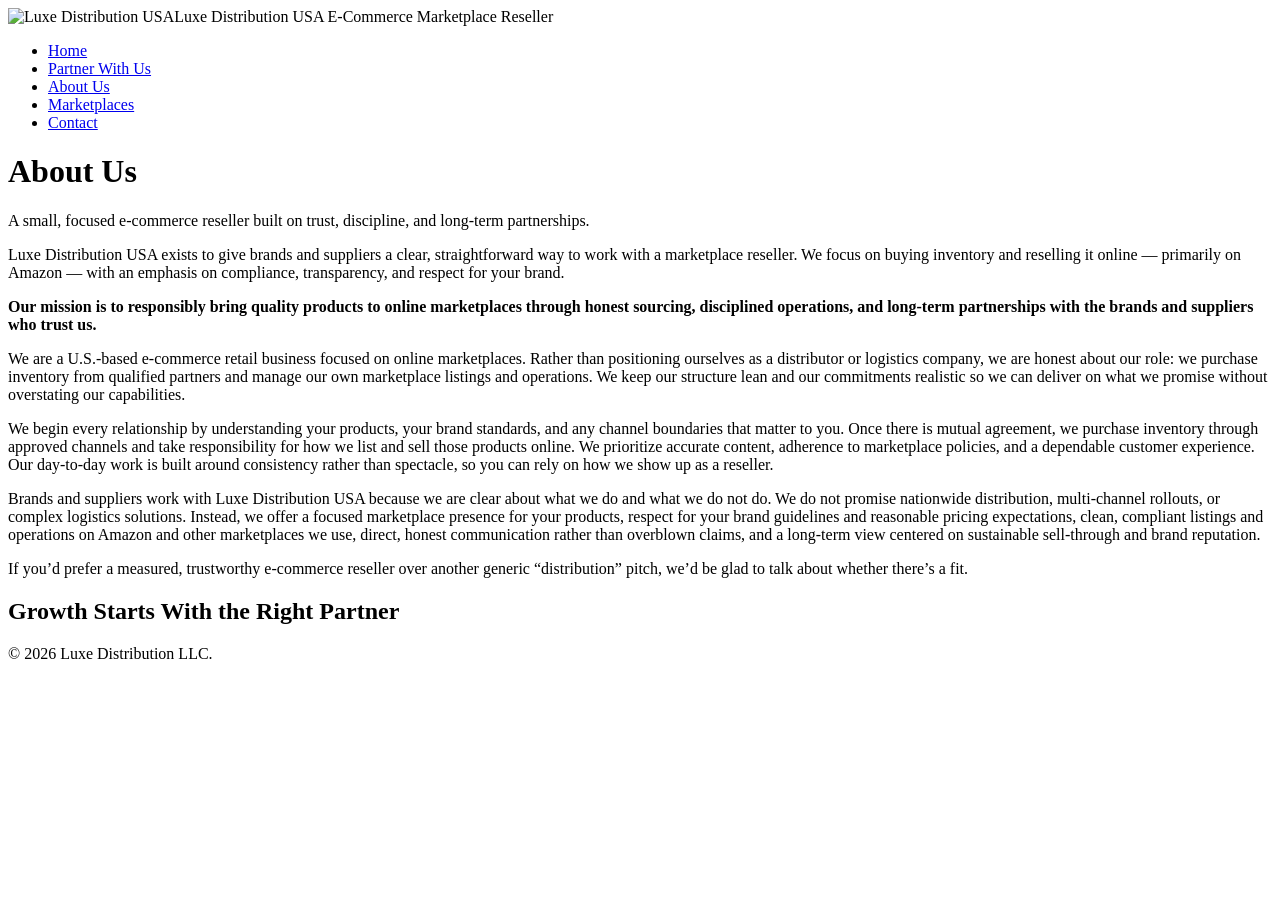
==== about.html @ e201224e "Refine site copy for e-commerce reseller positioning Made-with: Cursor" ====
<!DOCTYPE html>
<html lang="en">
<head>
    <meta charset="UTF-8">
    <meta name="viewport" content="width=device-width, initial-scale=1.0">
    <title>About Luxe Distribution USA | E-Commerce Reseller for Online Marketplaces</title>
    <meta name="description" content="Learn how Luxe Distribution USA operates as a transparent, disciplined e-commerce reseller, partnering with brands and suppliers to represent products professionally on Amazon and other online marketplaces.">
    <link rel="stylesheet" href="styles.css">
</head>
<body>
    <!-- Header Section - Blue Background -->
    <header class="header-section about-header">
        <nav class="navbar">
            <div class="logo">
                <a href="index.html" style="text-decoration: none; color: inherit; display: flex; align-items: center; gap: 0;">
                    <img src="logo.svg" alt="Luxe Distribution USA" class="logo-img">
                    <div class="logo-text">
                        <span class="logo-name">
                            <span class="logo-luxie">Luxe</span>
                            <span class="logo-distribution">Distribution</span>
                            <span class="logo-usa">USA</span>
                        </span>
                        <span class="logo-tagline">E-Commerce Marketplace Reseller</span>
                    </div>
                </a>
            </div>
            <ul class="nav-links">
                <li><a href="index.html">Home</a></li>
                <li><a href="services.html">Partner With Us</a></li>
                <li><a href="about.html" class="active">About Us</a></li>
                <li><a href="marketplaces.html">Marketplaces</a></li>
                <li><a href="contact.html">Contact</a></li>
            </ul>
        </nav>
        
        <div class="contact-hero">
            <h1>About Us</h1>
            <p>A small, focused e-commerce reseller built on trust, discipline, and long-term partnerships.</p>
        </div>
    </header>

    <!-- About Content Section -->
    <section class="about-content-section">
        <div class="about-content-container">
            <div class="about-content-text">
                <p>Luxe Distribution USA exists to give brands and suppliers a clear, straightforward way to work with a marketplace reseller. We focus on buying inventory and reselling it online — primarily on Amazon — with an emphasis on compliance, transparency, and respect for your brand.</p>
                
                <p><strong>Our mission is to responsibly bring quality products to online marketplaces through honest sourcing, disciplined operations, and long-term partnerships with the brands and suppliers who trust us.</strong></p>
                
                <p>We are a U.S.-based e-commerce retail business focused on online marketplaces. Rather than positioning ourselves as a distributor or logistics company, we are honest about our role: we purchase inventory from qualified partners and manage our own marketplace listings and operations. We keep our structure lean and our commitments realistic so we can deliver on what we promise without overstating our capabilities.</p>
                
                <p>We begin every relationship by understanding your products, your brand standards, and any channel boundaries that matter to you. Once there is mutual agreement, we purchase inventory through approved channels and take responsibility for how we list and sell those products online. We prioritize accurate content, adherence to marketplace policies, and a dependable customer experience. Our day-to-day work is built around consistency rather than spectacle, so you can rely on how we show up as a reseller.</p>

                <p>Brands and suppliers work with Luxe Distribution USA because we are clear about what we do and what we do not do. We do not promise nationwide distribution, multi-channel rollouts, or complex logistics solutions. Instead, we offer a focused marketplace presence for your products, respect for your brand guidelines and reasonable pricing expectations, clean, compliant listings and operations on Amazon and other marketplaces we use, direct, honest communication rather than overblown claims, and a long-term view centered on sustainable sell-through and brand reputation.</p>

                <p>If you’d prefer a measured, trustworthy e-commerce reseller over another generic “distribution” pitch, we’d be glad to talk about whether there’s a fit.</p>
            </div>
        </div>
    </section>

    <!-- Footer Section -->
    <footer class="footer-section">
        <div class="footer-content">
            <h2 class="footer-heading">Growth Starts With the Right Partner</h2>
            <div class="footer-copyright">
                <p>&copy; <span id="current-year"></span> Luxe Distribution LLC.</p>
            </div>
        </div>
    </footer>

    <script>
        // Set current year for copyright
        document.getElementById('current-year').textContent = new Date().getFullYear();
    </script>
</body>
</html>
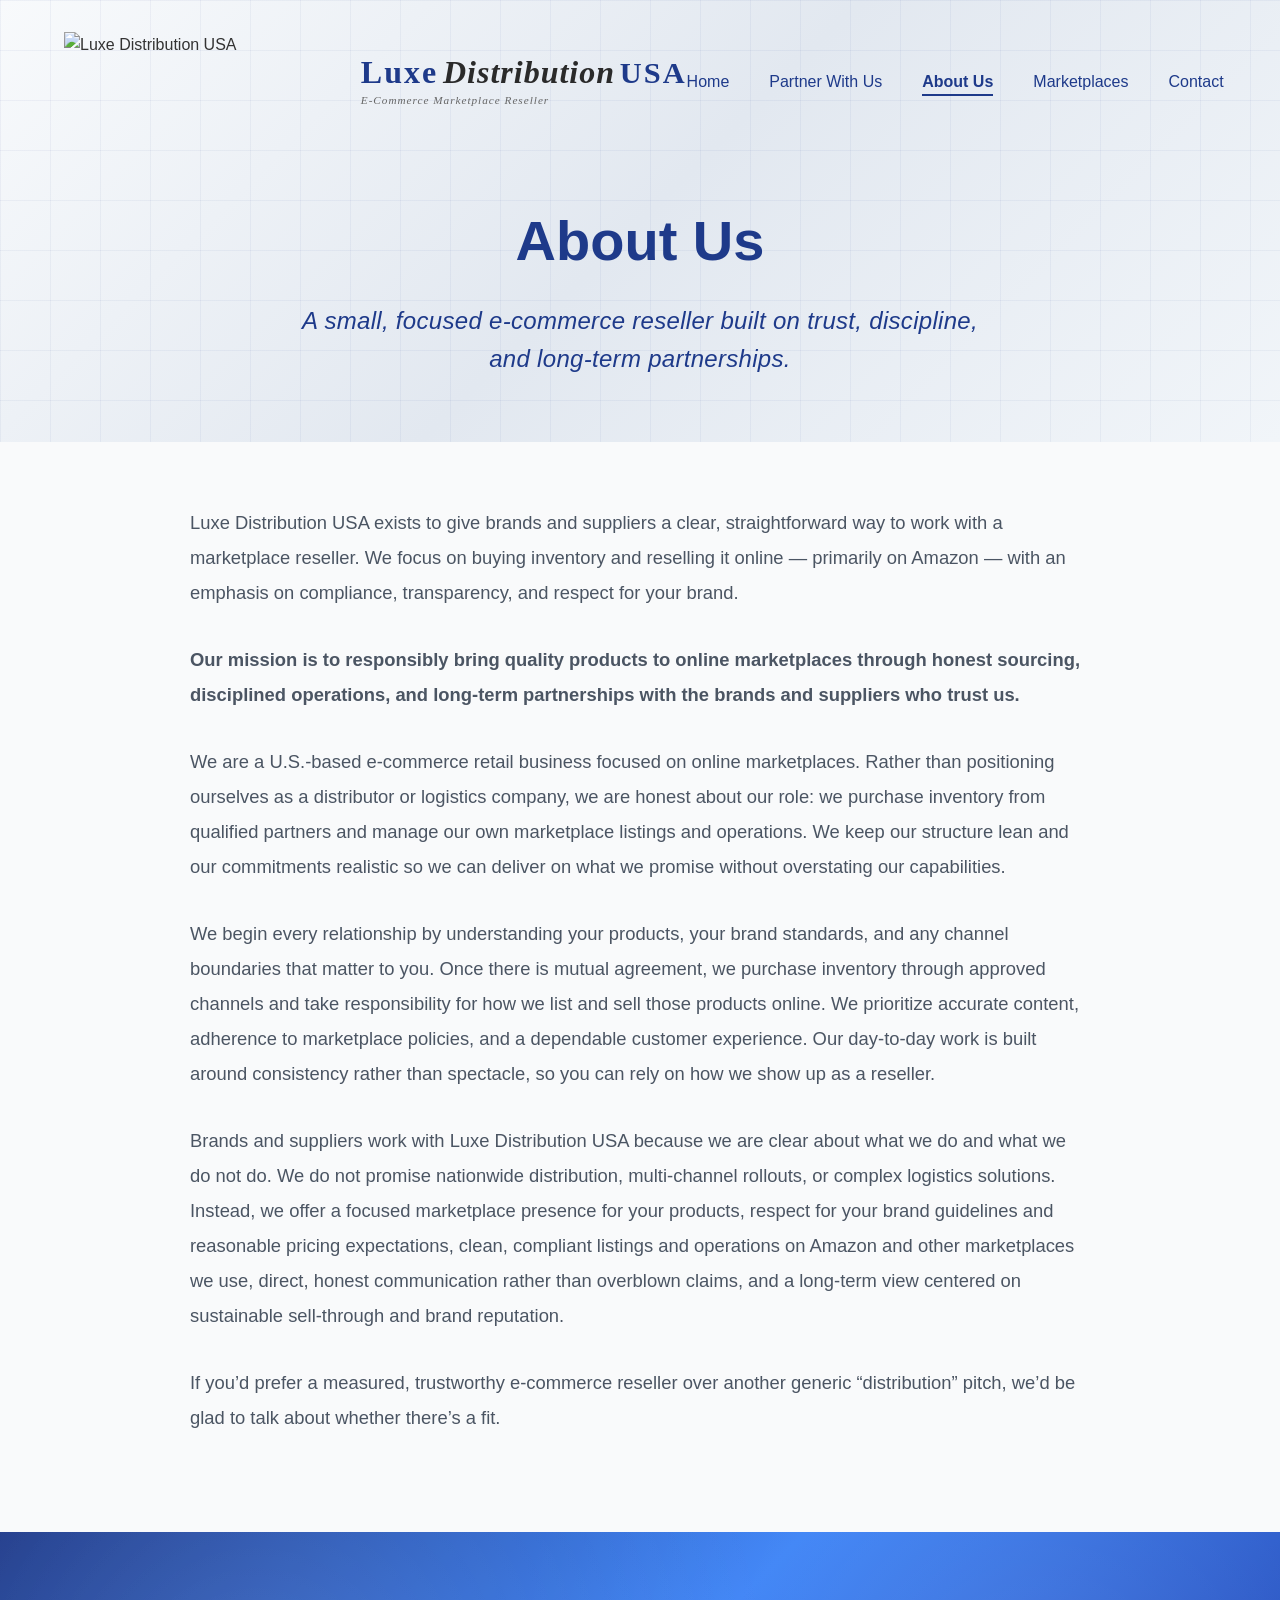
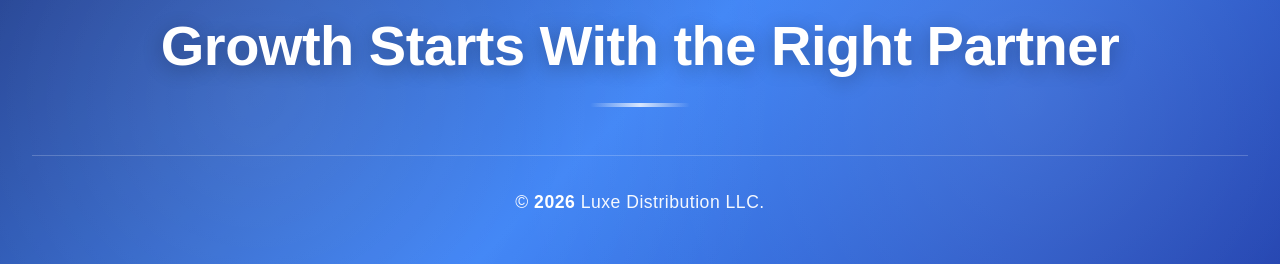
==== commit 72b9e1b7: "Add responsive hamburger nav and refine hero Made-with: Cursor" ====
--- a/about.html
+++ b/about.html
@@ -24,6 +24,9 @@
                     </div>
                 </a>
             </div>
+            <button class="nav-toggle" aria-label="Toggle navigation">
+                ☰
+            </button>
             <ul class="nav-links">
                 <li><a href="index.html">Home</a></li>
                 <li><a href="services.html">Partner With Us</a></li>
--- a/styles.css
+++ b/styles.css
@@ -0,0 +1,1515 @@
+* {
+    margin: 0;
+    padding: 0;
+    box-sizing: border-box;
+}
+
+body {
+    font-family: -apple-system, BlinkMacSystemFont, 'Segoe UI', Roboto, Oxygen, Ubuntu, Cantarell, sans-serif;
+    line-height: 1.6;
+    color: #333;
+    overflow-x: hidden;
+    width: 100%;
+    max-width: 100vw;
+    box-sizing: border-box;
+}
+
+/* Header Section - Light Background */
+.header-section {
+    background: linear-gradient(135deg, #f8fafc 0%, #e2e8f0 50%, #f1f5f9 100%);
+    min-height: auto;
+    position: relative;
+    padding: 2rem 4rem 4rem;
+    display: flex;
+    flex-direction: column;
+    width: 100%;
+    max-width: 100vw;
+    box-sizing: border-box;
+    overflow-x: hidden;
+}
+
+.header-section::before {
+    content: '';
+    position: absolute;
+    top: 0;
+    left: 0;
+    right: 0;
+    bottom: 0;
+    background-image: 
+        linear-gradient(rgba(30, 58, 138, 0.05) 1px, transparent 1px),
+        linear-gradient(90deg, rgba(30, 58, 138, 0.05) 1px, transparent 1px);
+    background-size: 50px 50px;
+    pointer-events: none;
+}
+
+/* Navigation */
+.navbar {
+    display: flex;
+    align-items: center;
+    justify-content: space-between;
+    margin-bottom: 2rem;
+    position: relative;
+    z-index: 10;
+    width: 100%;
+    margin-left: 0;
+    padding-left: 0;
+}
+
+.logo {
+    display: flex;
+    align-items: center;
+    justify-content: flex-start;
+    margin-left: 0;
+    padding-left: 0;
+    gap: 0;
+    position: relative;
+    left: 0;
+    width: auto;
+}
+
+.logo-img {
+    height: 100px;
+    width: auto;
+    max-width: 400px;
+    min-width: 300px;
+    margin-right: 0;
+    padding-right: 0;
+    display: block;
+}
+
+.logo-text {
+    display: flex;
+    flex-direction: column;
+    justify-content: center;
+    margin-left: -0.2rem;
+    padding-left: 0;
+    margin-right: 0;
+}
+
+.logo-name {
+    display: flex;
+    align-items: baseline;
+    gap: 0.3rem;
+    line-height: 1.1;
+}
+
+.logo-luxie {
+    font-family: Georgia, 'Times New Roman', serif;
+    font-size: 2rem;
+    font-weight: 700;
+    color: #1e3a8a;
+    letter-spacing: 2px;
+}
+
+.logo-distribution {
+    font-family: Georgia, 'Palatino Linotype', 'Book Antiqua', serif;
+    font-size: 2rem;
+    font-weight: 600;
+    font-style: italic;
+    color: #2a2a2a;
+    letter-spacing: 1px;
+}
+
+.logo-usa {
+    font-family: Georgia, 'Times New Roman', serif;
+    font-size: 1.9rem;
+    font-weight: 700;
+    color: #1e3a8a;
+    letter-spacing: 2px;
+}
+
+.logo-tagline {
+    font-family: Georgia, serif;
+    font-size: 0.7rem;
+    font-style: italic;
+    color: #666666;
+    letter-spacing: 1px;
+    margin-top: 0.1rem;
+}
+
+.nav-links {
+    display: flex;
+    list-style: none;
+    gap: 2.5rem;
+}
+
+.nav-links a {
+    color: #1e3a8a;
+    text-decoration: none;
+    font-weight: 500;
+    transition: opacity 0.3s;
+    white-space: nowrap;
+}
+
+.nav-toggle {
+    display: none;
+    background: none;
+    border: none;
+    font-size: 1.5rem;
+    cursor: pointer;
+    color: #1e3a8a;
+    margin-left: 1.5rem;
+}
+
+.nav-links a:hover {
+    opacity: 0.8;
+}
+
+/* Hero Content */
+.hero-content {
+    display: flex;
+    align-items: flex-start;
+    justify-content: flex-start;
+    gap: 4rem;
+    flex: 1;
+    position: relative;
+    z-index: 10;
+    margin-left: 0;
+    padding-left: 0;
+    width: 100%;
+}
+
+.hero-text {
+    flex: 1;
+    max-width: 600px;
+    display: flex;
+    flex-direction: column;
+    justify-content: flex-start;
+    align-items: flex-start;
+    margin-left: 0;
+    padding-left: 0;
+    align-self: flex-start;
+    width: auto;
+}
+
+.hero-text .cta-button {
+    margin-top: 0;
+    margin-left: 0;
+    align-self: flex-start;
+}
+
+.hero-text h1 {
+    font-size: 3.2rem;
+    font-weight: 700;
+    color: #1e3a8a;
+    margin-bottom: 2rem;
+    line-height: 1.15;
+    text-align: left;
+    width: 100%;
+    margin-left: 0;
+    padding-left: 0;
+    text-indent: 0;
+}
+
+.cta-button {
+    background: rgba(255, 255, 255, 0.9);
+    color: #1e3a8a;
+    border: none;
+    padding: 1rem 2.5rem;
+    font-size: 1.1rem;
+    font-weight: 600;
+    border-radius: 8px;
+    cursor: pointer;
+    transition: transform 0.3s, box-shadow 0.3s;
+    text-decoration: none;
+    display: inline-block;
+    margin-left: 0;
+    align-self: flex-start;
+}
+
+.cta-button:hover {
+    transform: translateY(-2px);
+    box-shadow: 0 10px 25px rgba(30, 58, 138, 0.3);
+}
+
+
+/* Hero Graphics */
+.hero-graphics {
+    display: flex;
+    align-items: center;
+    justify-content: center;
+    flex: 1;
+    max-width: 600px;
+}
+
+.hero-graphics .hero-image {
+    width: 100%;
+    max-width: 600px;
+    height: auto;
+    border-radius: 12px;
+    box-shadow: 0 10px 30px rgba(0, 0, 0, 0.15);
+    object-fit: contain;
+}
+
+.graphic-card {
+    background: white;
+    border-radius: 12px;
+    padding: 1.5rem;
+    box-shadow: 0 10px 30px rgba(0, 0, 0, 0.3);
+    transform: perspective(1000px) rotateY(-5deg) rotateX(5deg);
+    transition: transform 0.3s;
+}
+
+.graphic-card:hover {
+    transform: perspective(1000px) rotateY(0deg) rotateX(0deg);
+}
+
+.card-1 {
+    transform: perspective(1000px) rotateY(-8deg) rotateX(8deg);
+}
+
+.card-2 {
+    margin-left: 2rem;
+}
+
+.card-3 {
+    margin-left: 1rem;
+}
+
+.card-header {
+    display: flex;
+    align-items: center;
+    gap: 0.5rem;
+    margin-bottom: 1rem;
+    font-weight: 600;
+    color: #333;
+}
+
+.checkmark {
+    color: #10B981;
+    font-size: 1.2rem;
+    font-weight: bold;
+}
+
+.location-info {
+    display: grid;
+    grid-template-columns: repeat(2, 1fr);
+    gap: 0.75rem;
+    margin-bottom: 1rem;
+}
+
+.location-item {
+    font-size: 0.9rem;
+    color: #666;
+}
+
+.location-item .label {
+    font-weight: 600;
+    margin-right: 0.5rem;
+}
+
+.products {
+    display: flex;
+    gap: 0.5rem;
+    margin-top: 1rem;
+}
+
+.product-box {
+    background: #F3F4F6;
+    padding: 0.5rem 1rem;
+    border-radius: 6px;
+    font-size: 0.85rem;
+    font-weight: 500;
+    color: #333;
+}
+
+.card-label {
+    font-weight: 700;
+    font-size: 1.1rem;
+    margin-bottom: 0.75rem;
+    color: #333;
+}
+
+.card-content {
+    margin-bottom: 1rem;
+}
+
+.info-line {
+    font-size: 0.9rem;
+    color: #666;
+    margin-bottom: 0.5rem;
+}
+
+.card-button {
+    background: #1e3a8a;
+    color: white;
+    border: none;
+    padding: 0.6rem 1.5rem;
+    border-radius: 6px;
+    font-size: 0.9rem;
+    font-weight: 600;
+    cursor: pointer;
+    width: 100%;
+}
+
+/* About Section - Light Gray */
+.about-section {
+    background: #F9FAFB;
+    padding: 6rem 4rem;
+    width: 100%;
+    max-width: 100vw;
+    box-sizing: border-box;
+    overflow-x: hidden;
+}
+
+.about-container {
+    max-width: 1400px;
+    margin: 0 auto;
+    display: grid;
+    grid-template-columns: 1fr 1fr;
+    gap: 6rem;
+    align-items: flex-start;
+}
+
+.about-illustration .hero-graphics {
+    width: 100%;
+    margin-top: 2rem;
+    display: flex;
+    justify-content: center;
+    align-items: center;
+}
+
+.about-illustration .hero-image {
+    width: 100%;
+    max-width: 600px;
+    height: auto;
+    border-radius: 12px;
+    box-shadow: 0 10px 30px rgba(0, 0, 0, 0.1);
+    object-fit: contain;
+}
+
+
+.text-content {
+    display: flex;
+    flex-direction: column;
+    gap: 2.5rem;
+}
+
+.content-section {
+    margin-bottom: 2rem;
+}
+
+.content-section h2 {
+    font-size: 2rem;
+    font-weight: 700;
+    color: #1F2937;
+    margin-bottom: 1rem;
+    text-align: left;
+}
+
+.content-section p {
+    font-size: 1.1rem;
+    color: #4B5563;
+    line-height: 1.8;
+}
+
+.cta-section {
+    margin-top: 4rem;
+    padding-top: 3rem;
+    border-top: 2px solid #E5E7EB;
+    text-align: center;
+    max-width: 800px;
+    margin-left: auto;
+    margin-right: auto;
+    width: 100%;
+}
+
+.cta-text {
+    font-size: 1.5rem;
+    font-weight: 600;
+    color: #1F2937;
+    margin-bottom: 1.5rem;
+}
+
+.cta-button-secondary {
+    background: linear-gradient(135deg, #1e3a8a 0%, #3b82f6 50%, #1e40af 100%);
+    color: white;
+    border: none;
+    padding: 1rem 2.5rem;
+    font-size: 1.1rem;
+    font-weight: 600;
+    border-radius: 8px;
+    text-decoration: none;
+    display: inline-block;
+    transition: transform 0.3s, box-shadow 0.3s;
+}
+
+.cta-button-secondary:hover {
+    transform: translateY(-2px);
+    box-shadow: 0 10px 25px rgba(30, 58, 138, 0.3);
+}
+
+/* About Illustration */
+.about-illustration {
+    position: relative;
+    display: flex;
+    flex-direction: column;
+    align-items: center;
+    justify-content: flex-start;
+    padding-top: 3rem;
+    gap: 0;
+}
+
+.about-image {
+    width: 100%;
+    max-width: 600px;
+    height: auto;
+    border-radius: 12px;
+    box-shadow: 0 10px 30px rgba(0, 0, 0, 0.1);
+    object-fit: contain;
+}
+
+.warehouse-scene {
+    position: relative;
+    width: 100%;
+    height: 100%;
+    transform: perspective(800px) rotateY(-15deg) rotateX(10deg);
+}
+
+.warehouse-shelves {
+    display: flex;
+    gap: 2rem;
+    position: absolute;
+    bottom: 0;
+    width: 100%;
+}
+
+.shelf {
+    flex: 1;
+    height: 300px;
+    background: linear-gradient(to bottom, #D97706 0%, #92400E 100%);
+    border-radius: 8px;
+    position: relative;
+    box-shadow: 0 5px 15px rgba(0, 0, 0, 0.2);
+}
+
+.shelf::before {
+    content: '';
+    position: absolute;
+    top: -10px;
+    left: 0;
+    right: 0;
+    height: 10px;
+    background: #92400E;
+    border-radius: 8px 8px 0 0;
+}
+
+.shelf-1 {
+    transform: translateX(-20px);
+}
+
+.shelf-3 {
+    transform: translateX(20px);
+}
+
+.warehouse-workers {
+    position: absolute;
+    bottom: 0;
+    width: 100%;
+    height: 100%;
+}
+
+.worker {
+    position: absolute;
+    bottom: 300px;
+}
+
+.worker-body {
+    width: 40px;
+    height: 60px;
+    background: #3B82F6;
+    border-radius: 20px 20px 0 0;
+    position: relative;
+}
+
+.worker-body::before {
+    content: '';
+    position: absolute;
+    top: -15px;
+    left: 50%;
+    transform: translateX(-50%);
+    width: 25px;
+    height: 25px;
+    background: #FBBF24;
+    border-radius: 50%;
+}
+
+.worker-1 {
+    left: 10%;
+    transform: translateX(-50px);
+}
+
+.worker-2 {
+    left: 50%;
+    transform: translateX(-20px);
+}
+
+.worker-3 {
+    right: 15%;
+}
+
+.worker-cart {
+    position: absolute;
+    top: 50px;
+    left: 50%;
+    transform: translateX(-50%);
+    width: 60px;
+    height: 40px;
+    background: #6B7280;
+    border-radius: 4px;
+}
+
+.worker-scanner {
+    position: absolute;
+    top: 10px;
+    right: -20px;
+    width: 30px;
+    height: 30px;
+    background: #10B981;
+    border-radius: 4px;
+}
+
+.warehouse-screens {
+    position: absolute;
+    top: 100px;
+    width: 100%;
+}
+
+.screen {
+    position: absolute;
+    background: #1F2937;
+    color: white;
+    padding: 1rem;
+    border-radius: 8px;
+    font-weight: 600;
+    box-shadow: 0 5px 15px rgba(0, 0, 0, 0.3);
+}
+
+.screen-1 {
+    left: 30%;
+    font-size: 1.5rem;
+}
+
+.screen-2 {
+    right: 20%;
+    font-size: 0.9rem;
+}
+
+.screen-item {
+    margin-bottom: 0.3rem;
+}
+
+.warehouse-logo {
+    position: absolute;
+    top: 200px;
+    left: 50%;
+    transform: translateX(-50%);
+    font-size: 4rem;
+    font-weight: bold;
+    color: rgba(30, 58, 138, 0.3);
+    z-index: 5;
+}
+
+/* Footer Section - Blue */
+.footer-section {
+    background: linear-gradient(135deg, #1e3a8a 0%, #3b82f6 50%, #1e40af 100%);
+    padding: 5rem 2rem 3rem;
+    text-align: center;
+    position: relative;
+    overflow: hidden;
+    width: 100%;
+    max-width: 100vw;
+    box-sizing: border-box;
+}
+
+.footer-section::before {
+    content: '';
+    position: absolute;
+    top: 0;
+    left: 0;
+    right: 0;
+    bottom: 0;
+    background-image: 
+        radial-gradient(circle at 20% 50%, rgba(255, 255, 255, 0.1) 0%, transparent 50%),
+        radial-gradient(circle at 80% 50%, rgba(255, 255, 255, 0.1) 0%, transparent 50%);
+    pointer-events: none;
+}
+
+.footer-content {
+    position: relative;
+    z-index: 1;
+}
+
+.footer-heading {
+    color: white;
+    font-size: 3.5rem;
+    font-weight: 800;
+    margin-bottom: 3rem;
+    line-height: 1.2;
+    text-shadow: 0 4px 20px rgba(0, 0, 0, 0.3);
+    letter-spacing: -0.5px;
+    animation: fadeInUp 0.8s ease-out;
+}
+
+.footer-heading::after {
+    content: '';
+    display: block;
+    width: 100px;
+    height: 4px;
+    background: linear-gradient(90deg, transparent, rgba(255, 255, 255, 0.8), transparent);
+    margin: 1.5rem auto 0;
+    border-radius: 2px;
+}
+
+.footer-copyright {
+    margin-top: 3rem;
+    padding-top: 2rem;
+    border-top: 1px solid rgba(255, 255, 255, 0.2);
+}
+
+.footer-copyright p {
+    color: rgba(255, 255, 255, 0.95);
+    font-size: 1.1rem;
+    font-weight: 500;
+    letter-spacing: 0.5px;
+    margin: 0;
+}
+
+.footer-copyright span {
+    font-weight: 700;
+    color: white;
+}
+
+@keyframes fadeInUp {
+    from {
+        opacity: 0;
+        transform: translateY(30px);
+    }
+    to {
+        opacity: 1;
+        transform: translateY(0);
+    }
+}
+
+/* Contact Page Styles */
+.contact-header {
+    min-height: auto;
+    padding-bottom: 0;
+}
+
+.contact-hero {
+    text-align: center;
+    margin-top: 2rem;
+    margin-bottom: 0;
+    position: relative;
+    z-index: 10;
+    padding-bottom: 2rem;
+}
+
+.about-header {
+    min-height: auto;
+    padding-bottom: 2rem;
+}
+
+.services-header {
+    min-height: auto;
+    padding-bottom: 3rem;
+}
+
+.contact-hero h1 {
+    font-size: 3.5rem;
+    font-weight: 700;
+    color: #1e3a8a;
+    margin-bottom: 0.5rem;
+}
+
+.contact-hero p {
+    font-size: 1.5rem;
+    color: #1e3a8a;
+    max-width: 700px;
+    margin: 1rem auto 0;
+    line-height: 1.6;
+    font-weight: 400;
+    letter-spacing: 0.3px;
+    font-style: italic;
+}
+
+.about-content-section {
+    background: #F9FAFB;
+    padding: 3rem 4rem 6rem;
+    margin-top: 0;
+}
+
+.about-content-container {
+    max-width: 900px;
+    margin: 0 auto;
+    padding-top: 1rem;
+}
+
+.about-content-text {
+    display: flex;
+    flex-direction: column;
+    gap: 2rem;
+}
+
+.about-content-text p {
+    font-size: 1.15rem;
+    color: #4B5563;
+    line-height: 1.9;
+    text-align: left;
+}
+
+/* Services Page Styles */
+.services-content-section {
+    background: #F9FAFB;
+    padding: 2rem 4rem 6rem;
+    margin-top: 0;
+    position: relative;
+    z-index: 1;
+}
+
+.services-content-container {
+    max-width: 1000px;
+    margin: 0 auto;
+}
+
+.services-image-wrapper {
+    width: 100%;
+    margin-bottom: 3rem;
+    display: flex;
+    justify-content: center;
+    align-items: center;
+}
+
+.services-image {
+    width: 100%;
+    max-width: 900px;
+    height: auto;
+    border-radius: 12px;
+    box-shadow: 0 10px 30px rgba(0, 0, 0, 0.1);
+    object-fit: contain;
+}
+
+.services-main-content {
+    display: flex;
+    flex-direction: column;
+    gap: 3rem;
+    margin-bottom: 4rem;
+}
+
+.service-item {
+    display: flex;
+    gap: 2rem;
+    align-items: flex-start;
+}
+
+.service-number {
+    flex-shrink: 0;
+    width: 60px;
+    height: 60px;
+    background: linear-gradient(135deg, #1e3a8a 0%, #3b82f6 50%, #1e40af 100%);
+    color: white;
+    border-radius: 50%;
+    display: flex;
+    align-items: center;
+    justify-content: center;
+    font-size: 1.8rem;
+    font-weight: 700;
+    box-shadow: 0 4px 15px rgba(30, 58, 138, 0.3);
+}
+
+.service-content {
+    flex: 1;
+}
+
+.service-content h2 {
+    font-size: 1.8rem;
+    font-weight: 700;
+    color: #1e3a8a;
+    margin-bottom: 1rem;
+    line-height: 1.3;
+}
+
+.service-content p {
+    font-size: 1.1rem;
+    color: #4B5563;
+    line-height: 1.8;
+    text-align: left;
+}
+
+.why-choose-section {
+    background: white;
+    padding: 3rem;
+    border-radius: 12px;
+    box-shadow: 0 5px 20px rgba(0, 0, 0, 0.08);
+    margin-top: 3rem;
+}
+
+.why-choose-heading {
+    font-size: 2rem;
+    font-weight: 700;
+    color: #1e3a8a;
+    margin-bottom: 2rem;
+    text-align: left;
+}
+
+.why-choose-list {
+    list-style: none;
+    padding: 0;
+    margin: 0;
+    display: flex;
+    flex-direction: column;
+    gap: 1.2rem;
+}
+
+.why-choose-list li {
+    font-size: 1.1rem;
+    color: #4B5563;
+    line-height: 1.6;
+    padding-left: 2rem;
+    position: relative;
+}
+
+.why-choose-list li::before {
+    content: '✓';
+    position: absolute;
+    left: 0;
+    color: #3b82f6;
+    font-weight: 700;
+    font-size: 1.2rem;
+}
+
+.contact-section {
+    background: #F9FAFB;
+    padding: 2rem 4rem 6rem;
+    margin-top: 0;
+    width: 100%;
+    max-width: 100vw;
+    box-sizing: border-box;
+    overflow-x: hidden;
+}
+
+.contact-container {
+    max-width: 1200px;
+    margin: 0 auto;
+    display: grid;
+    grid-template-columns: 2fr 1fr;
+    gap: 4rem;
+}
+
+.contact-form-wrapper {
+    background: white;
+    border-radius: 16px;
+    padding: 3rem;
+    box-shadow: 0 10px 40px rgba(0, 0, 0, 0.1);
+}
+
+.contact-form {
+    display: flex;
+    flex-direction: column;
+    gap: 0.5rem;
+}
+
+.form-group {
+    display: flex;
+    flex-direction: column;
+    gap: 0.5rem;
+    margin-bottom: 0;
+}
+
+.form-group label {
+    font-weight: 600;
+    color: #1F2937;
+    font-size: 0.95rem;
+}
+
+.form-group input,
+.form-group textarea {
+    padding: 1rem;
+    border: 2px solid #E5E7EB;
+    border-radius: 8px;
+    font-size: 1rem;
+    font-family: inherit;
+    transition: border-color 0.3s, box-shadow 0.3s;
+    background: #FAFAFA;
+}
+
+.form-group input:focus,
+.form-group textarea:focus {
+    outline: none;
+    border-color: #3b82f6;
+    box-shadow: 0 0 0 3px rgba(30, 58, 138, 0.1);
+    background: white;
+}
+
+.form-group textarea {
+    resize: vertical;
+    min-height: 150px;
+}
+
+.submit-button {
+    background: linear-gradient(135deg, #1e3a8a 0%, #3b82f6 50%, #1e40af 100%);
+    color: white;
+    border: none;
+    padding: 1rem 2.5rem;
+    font-size: 1.1rem;
+    font-weight: 600;
+    border-radius: 8px;
+    cursor: pointer;
+    transition: transform 0.3s, box-shadow 0.3s;
+    display: flex;
+    align-items: center;
+    justify-content: center;
+    gap: 0.5rem;
+    margin-top: 1rem;
+}
+
+.submit-button:hover:not(:disabled) {
+    transform: translateY(-2px);
+    box-shadow: 0 10px 25px rgba(30, 58, 138, 0.3);
+}
+
+.submit-button:disabled {
+    opacity: 0.7;
+    cursor: not-allowed;
+}
+
+.loader {
+    width: 20px;
+    height: 20px;
+    border: 3px solid rgba(255, 255, 255, 0.3);
+    border-top-color: white;
+    border-radius: 50%;
+    animation: spin 0.8s linear infinite;
+}
+
+@keyframes spin {
+    to {
+        transform: rotate(360deg);
+    }
+}
+
+.form-message {
+    padding: 1rem;
+    border-radius: 8px;
+    margin-top: 1rem;
+    font-size: 0.95rem;
+    text-align: center;
+}
+
+.form-message.success {
+    background: #D1FAE5;
+    color: #065F46;
+    border: 1px solid #10B981;
+}
+
+.form-message.error {
+    background: #FEE2E2;
+    color: #991B1B;
+    border: 1px solid #EF4444;
+}
+
+.contact-info {
+    display: flex;
+    flex-direction: column;
+    gap: 1.5rem;
+}
+
+.info-card {
+    background: white;
+    border-radius: 12px;
+    padding: 2rem;
+    box-shadow: 0 5px 15px rgba(0, 0, 0, 0.08);
+    text-align: center;
+    transition: transform 0.3s, box-shadow 0.3s;
+}
+
+.info-card:hover {
+    transform: translateY(-5px);
+    box-shadow: 0 10px 25px rgba(0, 0, 0, 0.15);
+}
+
+.info-icon {
+    font-size: 3rem;
+    margin-bottom: 1rem;
+}
+
+.info-card h3 {
+    font-size: 1.25rem;
+    font-weight: 600;
+    color: #1F2937;
+    margin-bottom: 0.5rem;
+}
+
+.info-card p {
+    color: #6B7280;
+    line-height: 1.6;
+}
+
+.nav-links a.active {
+    opacity: 1;
+    font-weight: 600;
+    border-bottom: 2px solid #1e3a8a;
+    padding-bottom: 0.25rem;
+}
+
+.cta-button {
+    text-decoration: none;
+    display: inline-block;
+}
+
+/* Responsive Design */
+@media (max-width: 1200px) {
+    .hero-content {
+        flex-direction: column;
+        text-align: center;
+    }
+
+    .about-illustration .hero-graphics {
+        margin-top: 1.5rem;
+    }
+
+    .about-illustration .hero-image {
+        max-width: 100%;
+        width: 100%;
+    }
+
+    .about-container {
+        grid-template-columns: 1fr;
+        gap: 4rem;
+    }
+
+    .contact-container {
+        grid-template-columns: 1fr;
+        gap: 3rem;
+    }
+}
+
+@media (max-width: 768px) {
+    .header-section {
+        padding: 1rem 1.5rem;
+        min-height: auto;
+    }
+
+    .navbar {
+        flex-direction: column;
+        align-items: flex-start;
+        gap: 1rem;
+        margin-bottom: 1.5rem;
+    }
+
+    .logo {
+        width: 100%;
+    }
+
+    .logo-img {
+        height: 60px;
+        min-width: 200px;
+        max-width: 250px;
+    }
+    
+    .logo-luxie,
+    .logo-distribution,
+    .logo-usa {
+        font-size: 1.2rem;
+    }
+    
+    .logo-usa {
+        font-size: 1.1rem;
+    }
+    
+    .logo-tagline {
+        font-size: 0.55rem;
+    }
+
+    .nav-toggle {
+        display: block;
+    }
+
+    .nav-links {
+        display: none;
+        flex-direction: column;
+        gap: 0.75rem;
+        font-size: 0.95rem;
+        width: 100%;
+        margin-top: 0.5rem;
+        white-space: normal;
+    }
+
+    .nav-links.open {
+        display: flex;
+    }
+
+    .hero-content {
+        gap: 2rem;
+        margin-top: 1rem;
+    }
+
+    .hero-text {
+        width: 100%;
+    }
+
+    .hero-text h1 {
+        font-size: 2rem;
+        line-height: 1.3;
+        margin-bottom: 1.5rem;
+    }
+
+    .cta-button {
+        padding: 0.9rem 2rem;
+        font-size: 1rem;
+    }
+
+    .hero-graphics {
+        display: none;
+    }
+
+    .about-section {
+        padding: 3rem 1.5rem;
+    }
+
+    .about-container {
+        gap: 2rem;
+    }
+
+    .about-illustration .hero-graphics {
+        margin-top: 1.5rem;
+    }
+
+    .about-illustration .hero-image {
+        border-radius: 8px;
+        max-width: 100%;
+    }
+
+    .content-section {
+        margin-bottom: 1.5rem;
+    }
+
+    .content-section h2 {
+        font-size: 1.5rem;
+        margin-bottom: 0.75rem;
+    }
+
+    .content-section p {
+        font-size: 1rem;
+        line-height: 1.7;
+    }
+
+    .cta-section {
+        margin-top: 3rem;
+        padding-top: 2rem;
+        padding-left: 1rem;
+        padding-right: 1rem;
+    }
+    
+    .cta-text {
+        font-size: 1.1rem;
+        margin-bottom: 1rem;
+    }
+
+    .cta-button-secondary {
+        padding: 0.9rem 2rem;
+        font-size: 1rem;
+    }
+
+    .footer-section {
+        padding: 3rem 1.5rem 2rem;
+    }
+
+    .footer-content {
+        max-width: 100%;
+        padding: 0;
+    }
+
+    .footer-heading {
+        font-size: 2rem;
+        margin-bottom: 2rem;
+        padding: 0 1rem;
+        line-height: 1.3;
+    }
+
+    .footer-heading::after {
+        width: 60px;
+        margin: 1rem auto 0;
+    }
+    
+    .footer-copyright {
+        margin-top: 2rem;
+        padding-top: 1.5rem;
+        padding-left: 1rem;
+        padding-right: 1rem;
+    }
+    
+    .footer-copyright p {
+        font-size: 0.95rem;
+    }
+
+    .about-content-section {
+        padding: 4rem 2rem;
+    }
+    
+    .about-content-text p {
+        font-size: 1rem;
+        line-height: 1.8;
+    }
+
+    .services-content-section {
+        padding: 4rem 2rem;
+    }
+
+    .services-image-wrapper {
+        margin-bottom: 2rem;
+    }
+
+    .services-image {
+        max-width: 100%;
+        width: 100%;
+    }
+
+    .service-item {
+        flex-direction: column;
+        gap: 1.5rem;
+    }
+
+    .service-number {
+        width: 50px;
+        height: 50px;
+        font-size: 1.5rem;
+    }
+
+    .service-content h2 {
+        font-size: 1.5rem;
+    }
+
+    .service-content p {
+        font-size: 1rem;
+    }
+
+    .why-choose-section {
+        padding: 2rem;
+    }
+
+    .why-choose-heading {
+        font-size: 1.75rem;
+    }
+
+    .why-choose-list li {
+        font-size: 1rem;
+    }
+
+    .contact-header {
+        padding-bottom: 1.5rem;
+    }
+
+    .contact-hero {
+        margin-top: 1rem;
+        padding-bottom: 1.5rem;
+    }
+
+    .contact-hero h1 {
+        font-size: 2rem;
+        margin-bottom: 0.75rem;
+    }
+
+    .contact-hero p {
+        font-size: 1.1rem;
+        padding: 0 1rem;
+        line-height: 1.6;
+        letter-spacing: 0.2px;
+    }
+
+    .contact-section {
+        padding: 2rem 1.5rem 4rem;
+    }
+
+    .contact-container {
+        gap: 2rem;
+    }
+
+    .contact-form-wrapper {
+        padding: 1.5rem;
+    }
+
+    .contact-form {
+        gap: 1rem;
+    }
+
+    .form-group label {
+        font-size: 0.9rem;
+    }
+
+    .form-group input,
+    .form-group textarea {
+        padding: 0.85rem;
+        font-size: 0.95rem;
+    }
+
+    .submit-button {
+        padding: 0.9rem 2rem;
+        font-size: 1rem;
+        width: 100%;
+    }
+
+    .info-card {
+        padding: 1.5rem;
+    }
+
+    .info-card h3 {
+        font-size: 1.1rem;
+    }
+
+    .info-card p {
+        font-size: 0.9rem;
+    }
+}
+
+/* Extra small devices (phones, 480px and down) */
+@media (max-width: 480px) {
+    .header-section {
+        padding: 1rem;
+    }
+
+    .navbar {
+        gap: 0.75rem;
+    }
+
+    .logo-img {
+        height: 50px;
+        min-width: 180px;
+        max-width: 220px;
+    }
+    
+    .logo-luxie,
+    .logo-distribution,
+    .logo-usa {
+        font-size: 1rem;
+    }
+    
+    .logo-usa {
+        font-size: 0.95rem;
+    }
+    
+    .logo-tagline {
+        font-size: 0.5rem;
+    }
+
+    .nav-links {
+        gap: 0.75rem;
+        font-size: 0.8rem;
+    }
+
+    .hero-text h1 {
+        font-size: 1.75rem;
+        margin-bottom: 1rem;
+    }
+
+    .cta-button {
+        padding: 0.85rem 1.75rem;
+        font-size: 0.95rem;
+        width: 100%;
+    }
+
+    .about-section {
+        padding: 2rem 1rem;
+    }
+
+    .about-container {
+        gap: 1.5rem;
+    }
+
+    .content-section h2 {
+        font-size: 1.35rem;
+    }
+
+    .content-section p {
+        font-size: 0.95rem;
+    }
+
+    .cta-section {
+        margin-top: 2rem;
+        padding-top: 1.5rem;
+    }
+
+    .cta-text {
+        font-size: 1rem;
+    }
+
+    .footer-section {
+        padding: 3rem 1.5rem 2rem;
+    }
+
+    .footer-heading {
+        font-size: 1.75rem;
+        padding: 0 1rem;
+    }
+
+    .footer-copyright {
+        margin-top: 1.5rem;
+        padding-top: 1rem;
+    }
+
+    .footer-copyright p {
+        font-size: 0.9rem;
+    }
+
+    .contact-hero h1 {
+        font-size: 1.75rem;
+    }
+
+    .contact-hero p {
+        font-size: 1rem;
+        line-height: 1.6;
+        letter-spacing: 0.2px;
+    }
+
+    .contact-section {
+        padding: 1.5rem 1rem 3rem;
+    }
+
+    .contact-form-wrapper {
+        padding: 1.25rem;
+    }
+
+    .services-content-section {
+        padding: 2rem 1rem;
+    }
+
+    .service-item {
+        gap: 1rem;
+    }
+
+    .service-number {
+        width: 45px;
+        height: 45px;
+        font-size: 1.3rem;
+    }
+
+    .service-content h2 {
+        font-size: 1.3rem;
+    }
+
+    .service-content p {
+        font-size: 0.95rem;
+    }
+
+    .why-choose-section {
+        padding: 1.5rem;
+    }
+
+    .why-choose-heading {
+        font-size: 1.5rem;
+    }
+
+    .why-choose-list li {
+        font-size: 0.95rem;
+        padding-left: 1.5rem;
+    }
+
+    .about-content-section {
+        padding: 2rem 1rem;
+    }
+
+    .about-content-text p {
+        font-size: 0.95rem;
+    }
+}
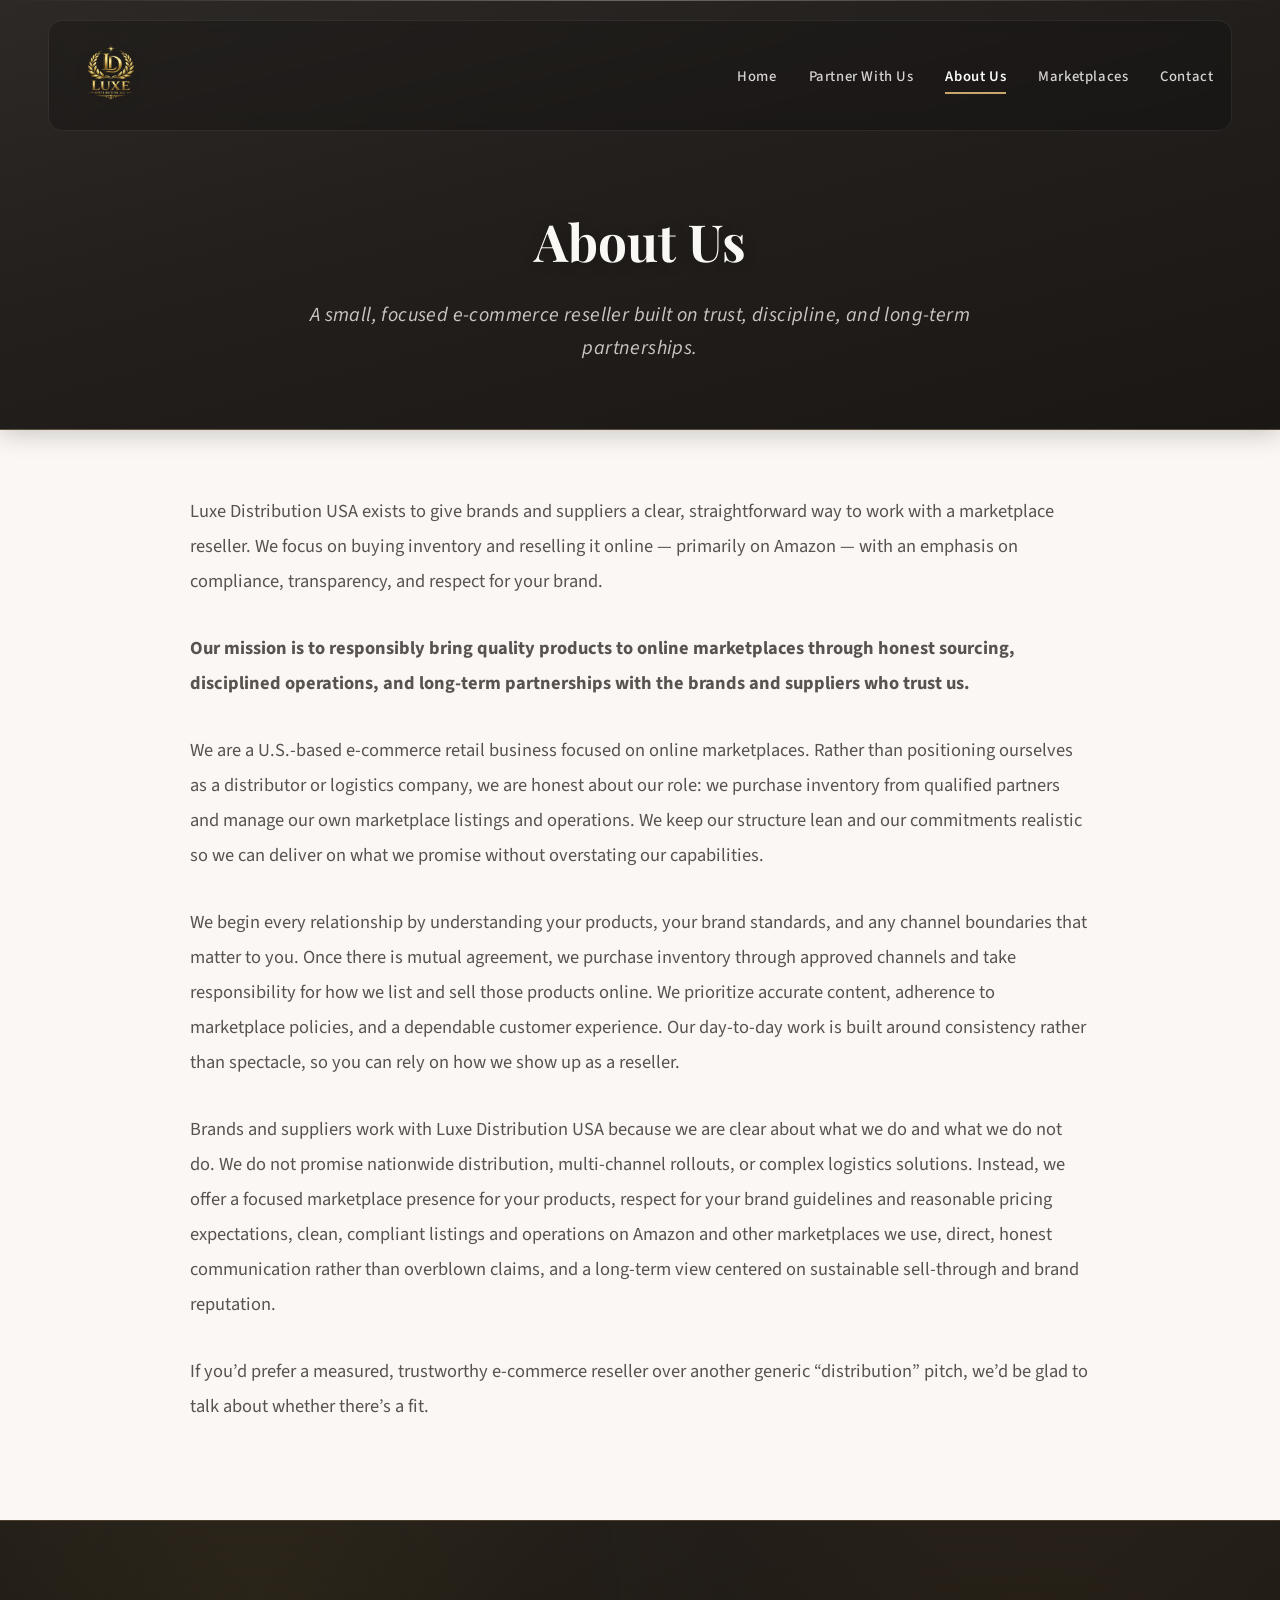
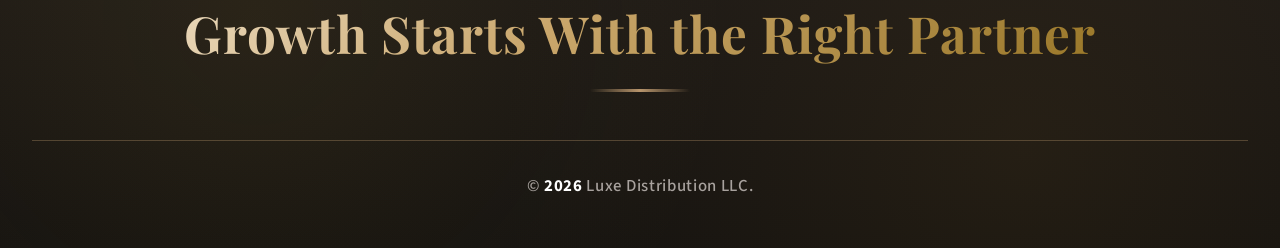
==== commit ace094d1: "Refine theme, Luxe logo, always-visible nav; remove hamburger Made-with: Cursor" ====
--- a/about.html
+++ b/about.html
@@ -12,21 +12,10 @@
     <header class="header-section about-header">
         <nav class="navbar">
             <div class="logo">
-                <a href="index.html" style="text-decoration: none; color: inherit; display: flex; align-items: center; gap: 0;">
-                    <img src="logo.svg" alt="Luxe Distribution USA" class="logo-img">
-                    <div class="logo-text">
-                        <span class="logo-name">
-                            <span class="logo-luxie">Luxe</span>
-                            <span class="logo-distribution">Distribution</span>
-                            <span class="logo-usa">USA</span>
-                        </span>
-                        <span class="logo-tagline">E-Commerce Marketplace Reseller</span>
-                    </div>
+                <a href="index.html" class="logo-link">
+                    <img src="lux-logo.png" alt="Luxe Distribution LLC" class="logo-img">
                 </a>
             </div>
-            <button class="nav-toggle" aria-label="Toggle navigation">
-                ☰
-            </button>
             <ul class="nav-links">
                 <li><a href="index.html">Home</a></li>
                 <li><a href="services.html">Partner With Us</a></li>
--- a/styles.css
+++ b/styles.css
@@ -1,3 +1,29 @@
+@import url('https://fonts.googleapis.com/css2?family=Cinzel:wght@500;600;700&family=Playfair+Display:ital,wght@0,600;0,700;1,400&family=Source+Sans+3:wght@400;500;600;700&display=swap');
+
+:root {
+    /* Warm stone + champagne gold — softer than pure black / bright gold */
+    --bg-deep: #1c1917;
+    --bg-header: linear-gradient(165deg, #2d2926 0%, #221f1d 42%, #1a1715 100%);
+    --bg-section: #faf7f4;
+    --bg-section-alt: #f5f0ea;
+    --bg-elevated: #292524;
+    --bg-card: #ffffff;
+    --gold-100: #f0e4d4;
+    --gold-400: #b8956c;
+    --gold-500: #9a7b52;
+    --gold-600: #8b6f47;
+    --gold-800: #6b5438;
+    --text: #e7e5e4;
+    --text-on-light: #292524;
+    --text-muted: #a8a29e;
+    --text-muted-light: #57534e;
+    --border-gold: rgba(184, 149, 108, 0.35);
+    --border-soft: rgba(255, 255, 255, 0.08);
+    --gradient-gold: linear-gradient(135deg, #f5ead8 0%, #c9a66b 42%, #8b6914 100%);
+    --shadow-gold: 0 10px 40px rgba(0, 0, 0, 0.18);
+    --header-nav-bg: rgba(0, 0, 0, 0.2);
+}
+
 * {
     margin: 0;
     padding: 0;
@@ -5,27 +31,30 @@
 }
 
 body {
-    font-family: -apple-system, BlinkMacSystemFont, 'Segoe UI', Roboto, Oxygen, Ubuntu, Cantarell, sans-serif;
-    line-height: 1.6;
-    color: #333;
+    font-family: 'Source Sans 3', -apple-system, BlinkMacSystemFont, 'Segoe UI', Roboto, sans-serif;
+    line-height: 1.65;
+    color: var(--text-on-light);
+    background: var(--bg-section);
     overflow-x: hidden;
     width: 100%;
     max-width: 100vw;
     box-sizing: border-box;
 }
 
-/* Header Section - Light Background */
+/* Header — warm stone bar, calm (no busy grid) */
 .header-section {
-    background: linear-gradient(135deg, #f8fafc 0%, #e2e8f0 50%, #f1f5f9 100%);
+    background: var(--bg-header);
     min-height: auto;
     position: relative;
-    padding: 2rem 4rem 4rem;
+    padding: 1.25rem clamp(1.25rem, 4vw, 3rem) 3.25rem;
     display: flex;
     flex-direction: column;
     width: 100%;
     max-width: 100vw;
     box-sizing: border-box;
     overflow-x: hidden;
+    border-bottom: 1px solid var(--border-gold);
+    box-shadow: 0 4px 24px rgba(0, 0, 0, 0.2);
 }
 
 .header-section::before {
@@ -34,25 +63,29 @@
     top: 0;
     left: 0;
     right: 0;
-    bottom: 0;
-    background-image: 
-        linear-gradient(rgba(30, 58, 138, 0.05) 1px, transparent 1px),
-        linear-gradient(90deg, rgba(30, 58, 138, 0.05) 1px, transparent 1px);
-    background-size: 50px 50px;
+    height: 1px;
+    background: linear-gradient(90deg, transparent, rgba(240, 228, 212, 0.35), transparent);
     pointer-events: none;
 }
 
-/* Navigation */
+/* Navigation — contained bar, aligned */
 .navbar {
     display: flex;
     align-items: center;
     justify-content: space-between;
-    margin-bottom: 2rem;
+    gap: 1.5rem;
+    margin-bottom: 2.25rem;
     position: relative;
     z-index: 10;
     width: 100%;
-    margin-left: 0;
-    padding-left: 0;
+    max-width: 1280px;
+    margin-left: auto;
+    margin-right: auto;
+    padding: 0.65rem 1.1rem;
+    background: var(--header-nav-bg);
+    border-radius: 14px;
+    border: 1px solid var(--border-soft);
+    backdrop-filter: blur(8px);
 }
 
 .logo {
@@ -67,14 +100,24 @@
     width: auto;
 }
 
+.logo-link {
+    display: flex;
+    align-items: center;
+    text-decoration: none;
+    color: inherit;
+}
+
 .logo-img {
-    height: 100px;
+    height: auto;
     width: auto;
-    max-width: 400px;
-    min-width: 300px;
+    max-height: 88px;
+    max-width: min(260px, 40vw);
+    min-width: 0;
     margin-right: 0;
     padding-right: 0;
     display: block;
+    object-fit: contain;
+    filter: drop-shadow(0 2px 12px rgba(0, 0, 0, 0.35));
 }
 
 .logo-text {
@@ -130,29 +173,27 @@
 .nav-links {
     display: flex;
     list-style: none;
-    gap: 2.5rem;
+    gap: clamp(1rem, 2.5vw, 2rem);
+    margin-left: auto;
+    align-items: center;
 }
 
 .nav-links a {
-    color: #1e3a8a;
+    color: #d6d3d1;
     text-decoration: none;
+    font-family: 'Source Sans 3', sans-serif;
     font-weight: 500;
-    transition: opacity 0.3s;
+    font-size: 0.92rem;
+    letter-spacing: 0.04em;
+    transition: color 0.2s ease, border-color 0.2s ease;
     white-space: nowrap;
-}
-
-.nav-toggle {
-    display: none;
-    background: none;
-    border: none;
-    font-size: 1.5rem;
-    cursor: pointer;
-    color: #1e3a8a;
-    margin-left: 1.5rem;
+    padding: 0.35rem 0;
+    border-bottom: 2px solid transparent;
 }
 
 .nav-links a:hover {
-    opacity: 0.8;
+    color: #fafaf9;
+    border-bottom-color: rgba(201, 166, 107, 0.65);
 }
 
 /* Hero Content */
@@ -164,9 +205,11 @@
     flex: 1;
     position: relative;
     z-index: 10;
-    margin-left: 0;
+    margin-left: auto;
+    margin-right: auto;
     padding-left: 0;
     width: 100%;
+    max-width: 1280px;
 }
 
 .hero-text {
@@ -189,24 +232,27 @@
 }
 
 .hero-text h1 {
-    font-size: 3.2rem;
+    font-family: 'Playfair Display', Georgia, serif;
+    font-size: clamp(1.85rem, 4vw, 3rem);
     font-weight: 700;
-    color: #1e3a8a;
+    color: #faf8f5;
     margin-bottom: 2rem;
-    line-height: 1.15;
+    line-height: 1.22;
     text-align: left;
     width: 100%;
     margin-left: 0;
     padding-left: 0;
     text-indent: 0;
+    text-shadow: 0 2px 20px rgba(0, 0, 0, 0.25);
+    max-width: 22ch;
 }
 
 .cta-button {
-    background: rgba(255, 255, 255, 0.9);
-    color: #1e3a8a;
-    border: none;
+    background: var(--gradient-gold);
+    color: #0a0a0a;
+    border: 1px solid rgba(212, 175, 55, 0.5);
     padding: 1rem 2.5rem;
-    font-size: 1.1rem;
+    font-size: 1rem;
     font-weight: 600;
     border-radius: 8px;
     cursor: pointer;
@@ -219,7 +265,7 @@
 
 .cta-button:hover {
     transform: translateY(-2px);
-    box-shadow: 0 10px 25px rgba(30, 58, 138, 0.3);
+    box-shadow: var(--shadow-gold);
 }
 
 
@@ -237,7 +283,7 @@
     max-width: 600px;
     height: auto;
     border-radius: 12px;
-    box-shadow: 0 10px 30px rgba(0, 0, 0, 0.15);
+    box-shadow: 0 16px 48px rgba(41, 37, 36, 0.14);
     object-fit: contain;
 }
 
@@ -342,9 +388,9 @@
     width: 100%;
 }
 
-/* About Section - Light Gray */
+/* About Section */
 .about-section {
-    background: #F9FAFB;
+    background: var(--bg-section);
     padding: 6rem 4rem;
     width: 100%;
     max-width: 100vw;
@@ -374,7 +420,7 @@
     max-width: 600px;
     height: auto;
     border-radius: 12px;
-    box-shadow: 0 10px 30px rgba(0, 0, 0, 0.1);
+    box-shadow: 0 16px 48px rgba(41, 37, 36, 0.12), 0 0 0 1px rgba(87, 83, 78, 0.08);
     object-fit: contain;
 }
 
@@ -390,23 +436,24 @@
 }
 
 .content-section h2 {
+    font-family: 'Playfair Display', Georgia, serif;
     font-size: 2rem;
     font-weight: 700;
-    color: #1F2937;
+    color: var(--text-on-light);
     margin-bottom: 1rem;
     text-align: left;
 }
 
 .content-section p {
     font-size: 1.1rem;
-    color: #4B5563;
-    line-height: 1.8;
+    color: var(--text-muted-light);
+    line-height: 1.85;
 }
 
 .cta-section {
     margin-top: 4rem;
     padding-top: 3rem;
-    border-top: 2px solid #E5E7EB;
+    border-top: 1px solid rgba(87, 83, 78, 0.2);
     text-align: center;
     max-width: 800px;
     margin-left: auto;
@@ -417,14 +464,14 @@
 .cta-text {
     font-size: 1.5rem;
     font-weight: 600;
-    color: #1F2937;
+    color: var(--text-on-light);
     margin-bottom: 1.5rem;
 }
 
 .cta-button-secondary {
-    background: linear-gradient(135deg, #1e3a8a 0%, #3b82f6 50%, #1e40af 100%);
-    color: white;
-    border: none;
+    background: var(--gradient-gold);
+    color: #0a0a0a;
+    border: 1px solid rgba(212, 175, 55, 0.45);
     padding: 1rem 2.5rem;
     font-size: 1.1rem;
     font-weight: 600;
@@ -436,7 +483,7 @@
 
 .cta-button-secondary:hover {
     transform: translateY(-2px);
-    box-shadow: 0 10px 25px rgba(30, 58, 138, 0.3);
+    box-shadow: var(--shadow-gold);
 }
 
 /* About Illustration */
@@ -455,7 +502,7 @@
     max-width: 600px;
     height: auto;
     border-radius: 12px;
-    box-shadow: 0 10px 30px rgba(0, 0, 0, 0.1);
+    box-shadow: 0 16px 48px rgba(41, 37, 36, 0.12), 0 0 0 1px rgba(87, 83, 78, 0.08);
     object-fit: contain;
 }
 
@@ -610,9 +657,9 @@
     z-index: 5;
 }
 
-/* Footer Section - Blue */
+/* Footer — luxe */
 .footer-section {
-    background: linear-gradient(135deg, #1e3a8a 0%, #3b82f6 50%, #1e40af 100%);
+    background: linear-gradient(180deg, #1f1b18 0%, #141210 100%);
     padding: 5rem 2rem 3rem;
     text-align: center;
     position: relative;
@@ -620,6 +667,7 @@
     width: 100%;
     max-width: 100vw;
     box-sizing: border-box;
+    border-top: 1px solid var(--border-gold);
 }
 
 .footer-section::before {
@@ -629,9 +677,9 @@
     left: 0;
     right: 0;
     bottom: 0;
-    background-image: 
-        radial-gradient(circle at 20% 50%, rgba(255, 255, 255, 0.1) 0%, transparent 50%),
-        radial-gradient(circle at 80% 50%, rgba(255, 255, 255, 0.1) 0%, transparent 50%);
+    background-image:
+        radial-gradient(circle at 20% 30%, rgba(212, 175, 55, 0.08) 0%, transparent 45%),
+        radial-gradient(circle at 80% 70%, rgba(138, 102, 35, 0.12) 0%, transparent 50%);
     pointer-events: none;
 }
 
@@ -641,13 +689,17 @@
 }
 
 .footer-heading {
-    color: white;
-    font-size: 3.5rem;
-    font-weight: 800;
+    font-family: 'Playfair Display', Georgia, serif;
+    background: var(--gradient-gold);
+    -webkit-background-clip: text;
+    -webkit-text-fill-color: transparent;
+    background-clip: text;
+    font-size: clamp(2rem, 4vw, 3.25rem);
+    font-weight: 700;
     margin-bottom: 3rem;
-    line-height: 1.2;
-    text-shadow: 0 4px 20px rgba(0, 0, 0, 0.3);
-    letter-spacing: -0.5px;
+    line-height: 1.25;
+    text-shadow: none;
+    letter-spacing: 0.02em;
     animation: fadeInUp 0.8s ease-out;
 }
 
@@ -655,8 +707,8 @@
     content: '';
     display: block;
     width: 100px;
-    height: 4px;
-    background: linear-gradient(90deg, transparent, rgba(255, 255, 255, 0.8), transparent);
+    height: 3px;
+    background: linear-gradient(90deg, transparent, var(--gold-400), transparent);
     margin: 1.5rem auto 0;
     border-radius: 2px;
 }
@@ -664,14 +716,14 @@
 .footer-copyright {
     margin-top: 3rem;
     padding-top: 2rem;
-    border-top: 1px solid rgba(255, 255, 255, 0.2);
+    border-top: 1px solid var(--border-gold);
 }
 
 .footer-copyright p {
-    color: rgba(255, 255, 255, 0.95);
-    font-size: 1.1rem;
+    color: var(--text-muted);
+    font-size: 1.05rem;
     font-weight: 500;
-    letter-spacing: 0.5px;
+    letter-spacing: 0.04em;
     margin: 0;
 }
 
@@ -717,25 +769,27 @@
 }
 
 .contact-hero h1 {
-    font-size: 3.5rem;
+    font-family: 'Playfair Display', Georgia, serif;
+    font-size: clamp(2rem, 4vw, 3.25rem);
     font-weight: 700;
-    color: #1e3a8a;
+    color: #faf8f5;
     margin-bottom: 0.5rem;
+    text-shadow: 0 2px 16px rgba(0, 0, 0, 0.2);
 }
 
 .contact-hero p {
-    font-size: 1.5rem;
-    color: #1e3a8a;
+    font-size: 1.25rem;
+    color: #c9c5c1;
     max-width: 700px;
     margin: 1rem auto 0;
-    line-height: 1.6;
+    line-height: 1.65;
     font-weight: 400;
-    letter-spacing: 0.3px;
+    letter-spacing: 0.02em;
     font-style: italic;
 }
 
 .about-content-section {
-    background: #F9FAFB;
+    background: var(--bg-section);
     padding: 3rem 4rem 6rem;
     margin-top: 0;
 }
@@ -754,14 +808,14 @@
 
 .about-content-text p {
     font-size: 1.15rem;
-    color: #4B5563;
+    color: var(--text-muted-light);
     line-height: 1.9;
     text-align: left;
 }
 
 /* Services Page Styles */
 .services-content-section {
-    background: #F9FAFB;
+    background: var(--bg-section);
     padding: 2rem 4rem 6rem;
     margin-top: 0;
     position: relative;
@@ -786,7 +840,7 @@
     max-width: 900px;
     height: auto;
     border-radius: 12px;
-    box-shadow: 0 10px 30px rgba(0, 0, 0, 0.1);
+    box-shadow: 0 16px 48px rgba(41, 37, 36, 0.12);
     object-fit: contain;
 }
 
@@ -807,15 +861,15 @@
     flex-shrink: 0;
     width: 60px;
     height: 60px;
-    background: linear-gradient(135deg, #1e3a8a 0%, #3b82f6 50%, #1e40af 100%);
-    color: white;
+    background: var(--gradient-gold);
+    color: #0a0a0a;
     border-radius: 50%;
     display: flex;
     align-items: center;
     justify-content: center;
     font-size: 1.8rem;
     font-weight: 700;
-    box-shadow: 0 4px 15px rgba(30, 58, 138, 0.3);
+    box-shadow: var(--shadow-gold);
 }
 
 .service-content {
@@ -823,32 +877,35 @@
 }
 
 .service-content h2 {
+    font-family: 'Playfair Display', Georgia, serif;
     font-size: 1.8rem;
     font-weight: 700;
-    color: #1e3a8a;
+    color: var(--text-on-light);
     margin-bottom: 1rem;
     line-height: 1.3;
 }
 
 .service-content p {
     font-size: 1.1rem;
-    color: #4B5563;
+    color: var(--text-muted-light);
     line-height: 1.8;
     text-align: left;
 }
 
 .why-choose-section {
-    background: white;
+    background: var(--bg-card);
     padding: 3rem;
     border-radius: 12px;
-    box-shadow: 0 5px 20px rgba(0, 0, 0, 0.08);
+    border: 1px solid var(--border-gold);
+    box-shadow: 0 8px 32px rgba(0, 0, 0, 0.35);
     margin-top: 3rem;
 }
 
 .why-choose-heading {
+    font-family: 'Playfair Display', Georgia, serif;
     font-size: 2rem;
     font-weight: 700;
-    color: #1e3a8a;
+    color: var(--text-on-light);
     margin-bottom: 2rem;
     text-align: left;
 }
@@ -864,7 +921,7 @@
 
 .why-choose-list li {
     font-size: 1.1rem;
-    color: #4B5563;
+    color: var(--text-muted-light);
     line-height: 1.6;
     padding-left: 2rem;
     position: relative;
@@ -874,13 +931,13 @@
     content: '✓';
     position: absolute;
     left: 0;
-    color: #3b82f6;
+    color: var(--gold-500);
     font-weight: 700;
     font-size: 1.2rem;
 }
 
 .contact-section {
-    background: #F9FAFB;
+    background: var(--bg-section);
     padding: 2rem 4rem 6rem;
     margin-top: 0;
     width: 100%;
@@ -898,16 +955,25 @@
 }
 
 .contact-form-wrapper {
-    background: white;
+    background: var(--bg-card);
     border-radius: 16px;
     padding: 3rem;
-    box-shadow: 0 10px 40px rgba(0, 0, 0, 0.1);
+    border: 1px solid var(--border-gold);
+    box-shadow: 0 12px 48px rgba(0, 0, 0, 0.4);
 }
 
 .contact-form {
     display: flex;
     flex-direction: column;
     gap: 0.5rem;
+}
+
+.contact-form-note {
+    margin-top: 1.5rem;
+    font-size: 0.95rem;
+    color: var(--text-muted-light);
+    text-align: left;
+    line-height: 1.6;
 }
 
 .form-group {
@@ -919,27 +985,28 @@
 
 .form-group label {
     font-weight: 600;
-    color: #1F2937;
+    color: var(--text-on-light);
     font-size: 0.95rem;
 }
 
 .form-group input,
 .form-group textarea {
     padding: 1rem;
-    border: 2px solid #E5E7EB;
+    border: 1px solid #d6d3d1;
     border-radius: 8px;
     font-size: 1rem;
     font-family: inherit;
     transition: border-color 0.3s, box-shadow 0.3s;
-    background: #FAFAFA;
+    background: #fafaf9;
+    color: var(--text-on-light);
 }
 
 .form-group input:focus,
 .form-group textarea:focus {
     outline: none;
-    border-color: #3b82f6;
-    box-shadow: 0 0 0 3px rgba(30, 58, 138, 0.1);
-    background: white;
+    border-color: var(--gold-500);
+    box-shadow: 0 0 0 3px rgba(154, 123, 82, 0.15);
+    background: #fff;
 }
 
 .form-group textarea {
@@ -948,8 +1015,8 @@
 }
 
 .submit-button {
-    background: linear-gradient(135deg, #1e3a8a 0%, #3b82f6 50%, #1e40af 100%);
-    color: white;
+    background: var(--gradient-gold);
+    color: #0a0a0a;
     border: none;
     padding: 1rem 2.5rem;
     font-size: 1.1rem;
@@ -966,7 +1033,7 @@
 
 .submit-button:hover:not(:disabled) {
     transform: translateY(-2px);
-    box-shadow: 0 10px 25px rgba(30, 58, 138, 0.3);
+    box-shadow: var(--shadow-gold);
 }
 
 .submit-button:disabled {
@@ -977,8 +1044,8 @@
 .loader {
     width: 20px;
     height: 20px;
-    border: 3px solid rgba(255, 255, 255, 0.3);
-    border-top-color: white;
+    border: 3px solid rgba(10, 10, 10, 0.25);
+    border-top-color: #0a0a0a;
     border-radius: 50%;
     animation: spin 0.8s linear infinite;
 }
@@ -1016,17 +1083,18 @@
 }
 
 .info-card {
-    background: white;
+    background: var(--bg-card);
     border-radius: 12px;
     padding: 2rem;
-    box-shadow: 0 5px 15px rgba(0, 0, 0, 0.08);
+    border: 1px solid var(--border-gold);
+    box-shadow: 0 8px 28px rgba(0, 0, 0, 0.35);
     text-align: center;
     transition: transform 0.3s, box-shadow 0.3s;
 }
 
 .info-card:hover {
     transform: translateY(-5px);
-    box-shadow: 0 10px 25px rgba(0, 0, 0, 0.15);
+    box-shadow: 0 12px 36px rgba(0, 0, 0, 0.45);
 }
 
 .info-icon {
@@ -1037,20 +1105,20 @@
 .info-card h3 {
     font-size: 1.25rem;
     font-weight: 600;
-    color: #1F2937;
+    color: var(--text-on-light);
     margin-bottom: 0.5rem;
 }
 
 .info-card p {
-    color: #6B7280;
+    color: var(--text-muted-light);
     line-height: 1.6;
 }
 
 .nav-links a.active {
     opacity: 1;
     font-weight: 600;
-    border-bottom: 2px solid #1e3a8a;
-    padding-bottom: 0.25rem;
+    color: #fafaf9;
+    border-bottom-color: #c9a66b;
 }
 
 .cta-button {
@@ -1065,6 +1133,15 @@
         text-align: center;
     }
 
+    .hero-text {
+        align-items: center;
+        max-width: 100%;
+    }
+
+    .hero-text h1 {
+        text-align: center;
+    }
+
     .about-illustration .hero-graphics {
         margin-top: 1.5rem;
     }
@@ -1087,25 +1164,28 @@
 
 @media (max-width: 768px) {
     .header-section {
-        padding: 1rem 1.5rem;
+        padding: 1rem 1.25rem;
         min-height: auto;
     }
 
     .navbar {
         flex-direction: column;
-        align-items: flex-start;
+        align-items: stretch;
         gap: 1rem;
         margin-bottom: 1.5rem;
+        padding: 0.65rem 1rem;
     }
 
     .logo {
         width: 100%;
+        justify-content: center;
     }
 
     .logo-img {
-        height: 60px;
-        min-width: 200px;
-        max-width: 250px;
+        max-height: 72px;
+        max-width: 220px;
+        width: auto;
+        min-width: 0;
     }
     
     .logo-luxie,
@@ -1122,22 +1202,23 @@
         font-size: 0.55rem;
     }
 
-    .nav-toggle {
-        display: block;
-    }
-
     .nav-links {
-        display: none;
-        flex-direction: column;
-        gap: 0.75rem;
-        font-size: 0.95rem;
+        display: flex;
+        flex-direction: row;
+        flex-wrap: wrap;
+        justify-content: center;
+        gap: 0.65rem 1.1rem;
+        font-size: 0.88rem;
         width: 100%;
-        margin-top: 0.5rem;
+        margin-left: 0;
+        margin-top: 0;
         white-space: normal;
     }
 
-    .nav-links.open {
-        display: flex;
+    .nav-links a {
+        color: #d6d3d1;
+        border-bottom: none;
+        padding: 0.35rem 0.15rem;
     }
 
     .hero-content {
@@ -1374,9 +1455,9 @@
     }
 
     .logo-img {
-        height: 50px;
-        min-width: 180px;
-        max-width: 220px;
+        max-height: 64px;
+        max-width: 180px;
+        min-width: 0;
     }
     
     .logo-luxie,
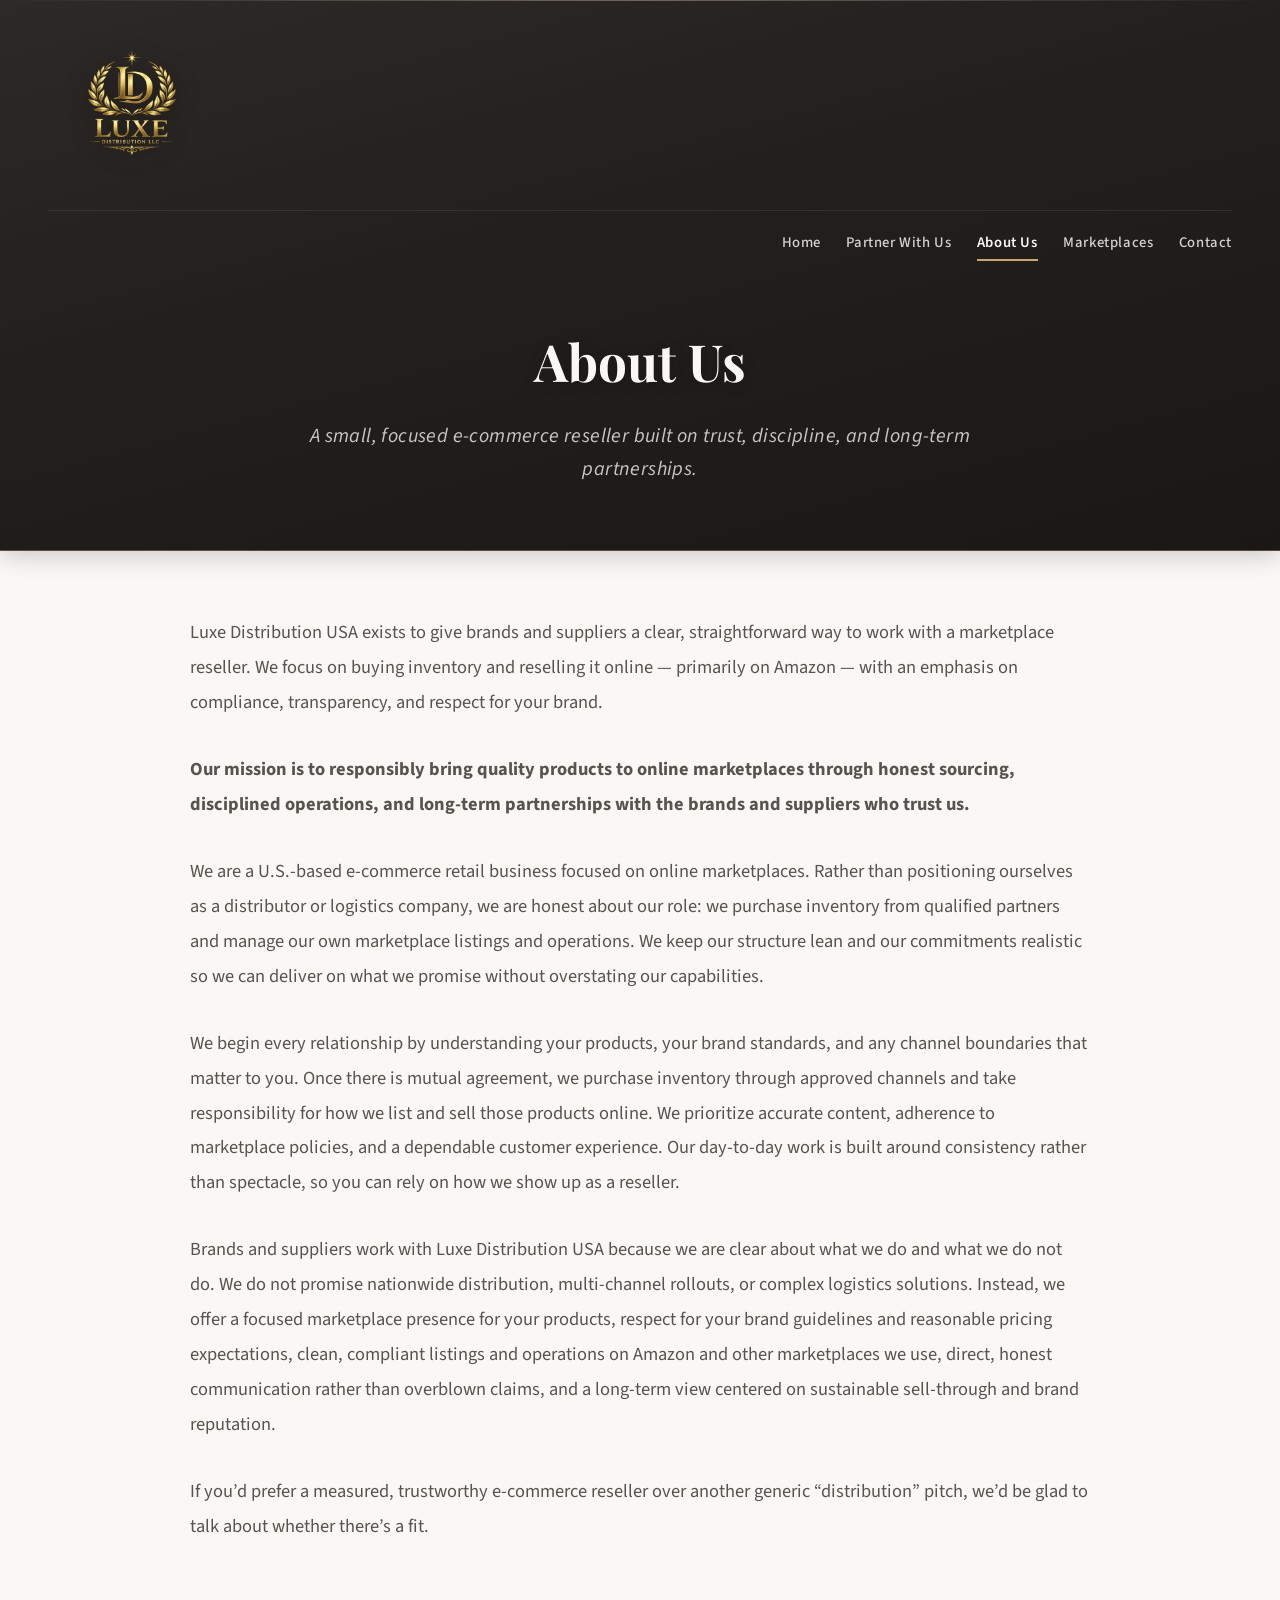
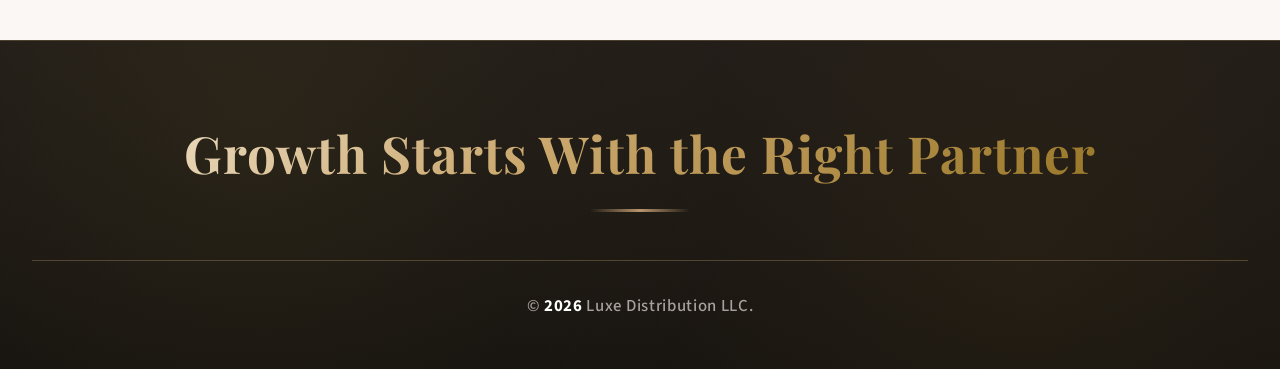
==== commit 76106d5a: "Split header brand from nav; fix logo shrink; refine responsive header Made-with: Cursor" ====
--- a/about.html
+++ b/about.html
@@ -10,12 +10,14 @@
 <body>
     <!-- Header Section - Blue Background -->
     <header class="header-section about-header">
-        <nav class="navbar">
+        <div class="header-brand">
             <div class="logo">
                 <a href="index.html" class="logo-link">
-                    <img src="lux-logo.png" alt="Luxe Distribution LLC" class="logo-img">
+                    <img src="lux-logo.png" alt="Luxe Distribution LLC" class="logo-img" decoding="async">
                 </a>
             </div>
+        </div>
+        <nav class="navbar" aria-label="Main navigation">
             <ul class="nav-links">
                 <li><a href="index.html">Home</a></li>
                 <li><a href="services.html">Partner With Us</a></li>
--- a/styles.css
+++ b/styles.css
@@ -21,7 +21,6 @@
     --border-soft: rgba(255, 255, 255, 0.08);
     --gradient-gold: linear-gradient(135deg, #f5ead8 0%, #c9a66b 42%, #8b6914 100%);
     --shadow-gold: 0 10px 40px rgba(0, 0, 0, 0.18);
-    --header-nav-bg: rgba(0, 0, 0, 0.2);
 }
 
 * {
@@ -41,20 +40,32 @@
     box-sizing: border-box;
 }
 
-/* Header — warm stone bar, calm (no busy grid) */
+/* Header — warm stone bar; logo on its own row (never flex-shrinks with nav) */
 .header-section {
     background: var(--bg-header);
     min-height: auto;
     position: relative;
-    padding: 1.25rem clamp(1.25rem, 4vw, 3rem) 3.25rem;
+    padding: 1.5rem clamp(1.25rem, 4vw, 3rem) 3.25rem;
     display: flex;
     flex-direction: column;
+    align-items: stretch;
     width: 100%;
     max-width: 100vw;
     box-sizing: border-box;
-    overflow-x: hidden;
+    overflow-x: clip;
     border-bottom: 1px solid var(--border-gold);
     box-shadow: 0 4px 24px rgba(0, 0, 0, 0.2);
+}
+
+.header-section > .header-brand,
+.header-section > .navbar {
+    flex-shrink: 0;
+}
+
+.header-section > .hero-content,
+.header-section > .contact-hero {
+    flex-shrink: 0;
+    width: 100%;
 }
 
 .header-section::before {
@@ -68,56 +79,65 @@
     pointer-events: none;
 }
 
-/* Navigation — contained bar, aligned */
-.navbar {
-    display: flex;
-    align-items: center;
-    justify-content: space-between;
-    gap: 1.5rem;
-    margin-bottom: 2.25rem;
-    position: relative;
-    z-index: 10;
-    width: 100%;
-    max-width: 1280px;
-    margin-left: auto;
-    margin-right: auto;
-    padding: 0.65rem 1.1rem;
-    background: var(--header-nav-bg);
-    border-radius: 14px;
-    border: 1px solid var(--border-soft);
-    backdrop-filter: blur(8px);
-}
-
-.logo {
+/* Brand row — full width; image sizes from CSS only, not squeezed by nav flex */
+.header-brand {
+    width: 100%;
+    flex: 0 0 auto;
+    margin-bottom: 0.25rem;
+    padding-bottom: 1.15rem;
+    border-bottom: 1px solid var(--border-soft);
+}
+
+.header-brand .logo {
     display: flex;
     align-items: center;
     justify-content: flex-start;
-    margin-left: 0;
-    padding-left: 0;
-    gap: 0;
-    position: relative;
-    left: 0;
-    width: auto;
-}
-
-.logo-link {
-    display: flex;
+    width: 100%;
+    max-width: 100%;
+    flex-shrink: 0;
+}
+
+.header-brand .logo-link {
+    display: inline-flex;
     align-items: center;
     text-decoration: none;
     color: inherit;
+    flex-shrink: 0;
+    max-width: 100%;
+    line-height: 0;
 }
 
 .logo-img {
     height: auto;
     width: auto;
-    max-height: 88px;
-    max-width: min(260px, 40vw);
-    min-width: 0;
-    margin-right: 0;
-    padding-right: 0;
+    max-height: 168px;
+    max-width: min(540px, 100%);
+    flex-shrink: 0;
+    margin: 0;
+    padding: 0;
     display: block;
     object-fit: contain;
     filter: drop-shadow(0 2px 12px rgba(0, 0, 0, 0.35));
+}
+
+/* Navigation — only links; sits below logo */
+.navbar {
+    display: flex;
+    flex-wrap: wrap;
+    align-items: center;
+    justify-content: flex-end;
+    gap: 0.5rem;
+    margin-bottom: 2rem;
+    margin-top: 0;
+    position: relative;
+    z-index: 10;
+    width: 100%;
+    max-width: none;
+    padding: 0.85rem 0 0;
+    background: none;
+    border: none;
+    border-radius: 0;
+    backdrop-filter: none;
 }
 
 .logo-text {
@@ -172,10 +192,20 @@
 
 .nav-links {
     display: flex;
+    flex-wrap: wrap;
     list-style: none;
-    gap: clamp(1rem, 2.5vw, 2rem);
-    margin-left: auto;
+    gap: clamp(0.75rem, 2vw, 1.75rem);
+    margin: 0;
+    padding: 0;
     align-items: center;
+    justify-content: flex-end;
+    flex: none;
+    width: auto;
+    max-width: 100%;
+}
+
+.nav-links li {
+    flex-shrink: 0;
 }
 
 .nav-links a {
@@ -1168,24 +1198,25 @@
         min-height: auto;
     }
 
+    .header-brand {
+        padding-bottom: 1rem;
+    }
+
+    .header-brand .logo {
+        justify-content: center;
+    }
+
     .navbar {
-        flex-direction: column;
-        align-items: stretch;
-        gap: 1rem;
+        flex-direction: row;
+        justify-content: center;
         margin-bottom: 1.5rem;
-        padding: 0.65rem 1rem;
-    }
-
-    .logo {
-        width: 100%;
-        justify-content: center;
+        padding: 0.75rem 0 0;
     }
 
     .logo-img {
-        max-height: 72px;
-        max-width: 220px;
-        width: auto;
-        min-width: 0;
+        max-height: 132px;
+        max-width: min(400px, 94vw);
+        flex-shrink: 0;
     }
     
     .logo-luxie,
@@ -1210,9 +1241,10 @@
         gap: 0.65rem 1.1rem;
         font-size: 0.88rem;
         width: 100%;
-        margin-left: 0;
-        margin-top: 0;
+        max-width: 100%;
+        margin: 0;
         white-space: normal;
+        flex: none;
     }
 
     .nav-links a {
@@ -1455,9 +1487,9 @@
     }
 
     .logo-img {
-        max-height: 64px;
-        max-width: 180px;
-        min-width: 0;
+        max-height: 118px;
+        max-width: min(340px, 94vw);
+        flex-shrink: 0;
     }
     
     .logo-luxie,
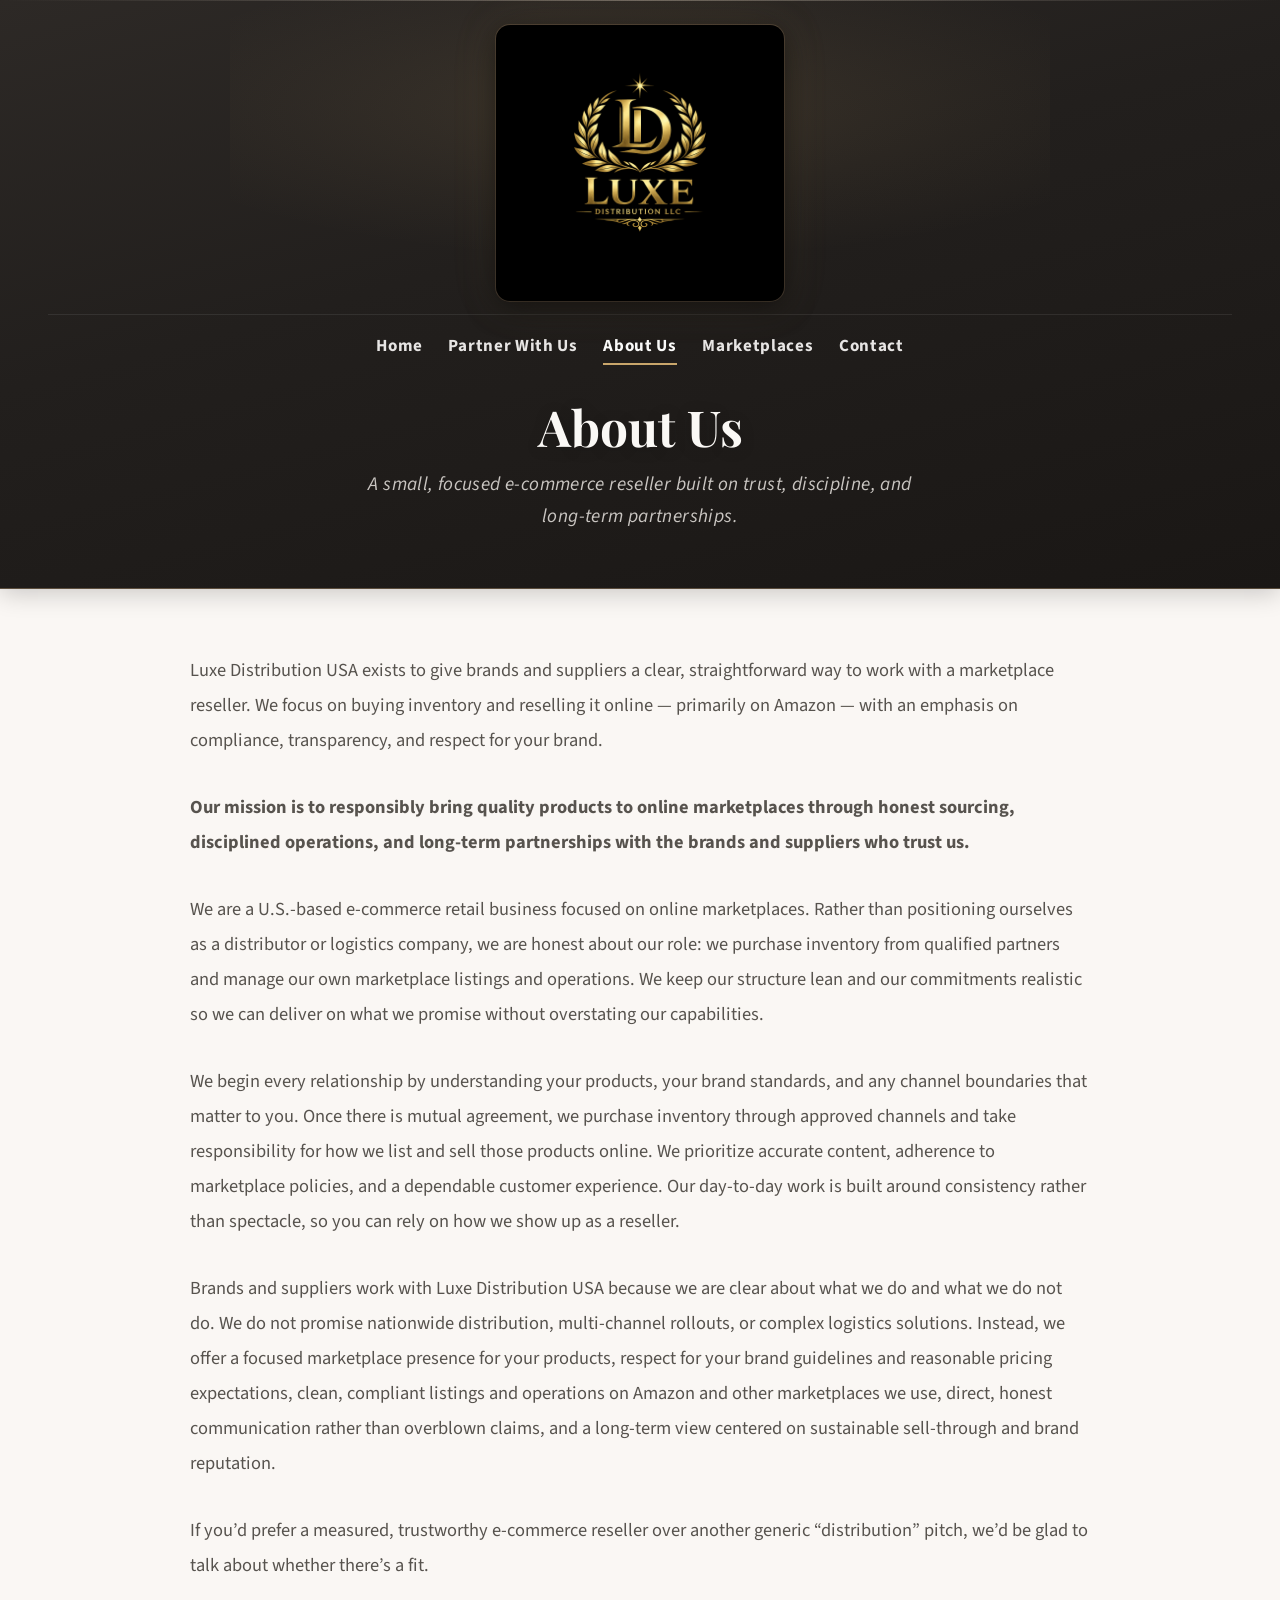
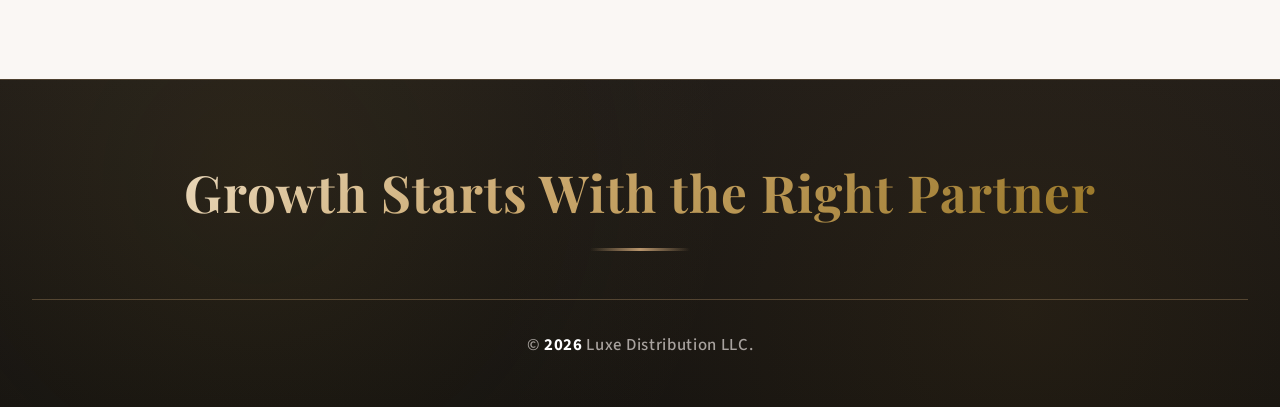
==== commit 2062719a: "Unify home and inner-page headers; fix hero, nav, and safe areas - Use the same centered contact-her" ====
--- a/about.html
+++ b/about.html
@@ -2,14 +2,14 @@
 <html lang="en">
 <head>
     <meta charset="UTF-8">
-    <meta name="viewport" content="width=device-width, initial-scale=1.0">
+    <meta name="viewport" content="width=device-width, initial-scale=1.0, viewport-fit=cover">
     <title>About Luxe Distribution USA | E-Commerce Reseller for Online Marketplaces</title>
     <meta name="description" content="Learn how Luxe Distribution USA operates as a transparent, disciplined e-commerce reseller, partnering with brands and suppliers to represent products professionally on Amazon and other online marketplaces.">
     <link rel="stylesheet" href="styles.css">
 </head>
 <body>
     <!-- Header Section - Blue Background -->
-    <header class="header-section about-header">
+    <header class="header-section header-page">
         <div class="header-brand">
             <div class="logo">
                 <a href="index.html" class="logo-link">
--- a/styles.css
+++ b/styles.css
@@ -45,14 +45,17 @@
     background: var(--bg-header);
     min-height: auto;
     position: relative;
-    padding: 1.5rem clamp(1.25rem, 4vw, 3rem) 3.25rem;
+    padding-top: max(1.35rem, env(safe-area-inset-top, 0px));
+    padding-bottom: max(clamp(2.25rem, 4vw, 3rem), env(safe-area-inset-bottom, 0px));
+    padding-left: max(clamp(1.25rem, 4vw, 3rem), env(safe-area-inset-left, 0px));
+    padding-right: max(clamp(1.25rem, 4vw, 3rem), env(safe-area-inset-right, 0px));
     display: flex;
     flex-direction: column;
     align-items: stretch;
     width: 100%;
     max-width: 100vw;
     box-sizing: border-box;
-    overflow-x: clip;
+    overflow-x: hidden;
     border-bottom: 1px solid var(--border-gold);
     box-shadow: 0 4px 24px rgba(0, 0, 0, 0.2);
 }
@@ -60,12 +63,15 @@
 .header-section > .header-brand,
 .header-section > .navbar {
     flex-shrink: 0;
-}
-
-.header-section > .hero-content,
+    position: relative;
+    z-index: 1;
+}
+
 .header-section > .contact-hero {
     flex-shrink: 0;
     width: 100%;
+    position: relative;
+    z-index: 1;
 }
 
 .header-section::before {
@@ -79,45 +85,73 @@
     pointer-events: none;
 }
 
-/* Brand row — full width; image sizes from CSS only, not squeezed by nav flex */
+/* Soft spotlight behind logo row — on section so logo blend sees warm stone, not a black matte box */
+.header-section::after {
+    content: '';
+    position: absolute;
+    top: 0;
+    left: 50%;
+    transform: translateX(-50%);
+    width: min(96vw, 820px);
+    height: min(260px, 34vh);
+    background: radial-gradient(
+        ellipse 88% 78% at 50% 42%,
+        rgba(201, 166, 107, 0.12) 0%,
+        rgba(201, 166, 107, 0.04) 48%,
+        transparent 74%
+    );
+    pointer-events: none;
+    z-index: 0;
+}
+
+/* Brand row — centered mark at a size where fine gold detail stays legible */
 .header-brand {
+    position: relative;
     width: 100%;
     flex: 0 0 auto;
-    margin-bottom: 0.25rem;
-    padding-bottom: 1.15rem;
+    margin-bottom: 0.15rem;
+    padding: 0.2rem 0 0.85rem;
     border-bottom: 1px solid var(--border-soft);
 }
 
 .header-brand .logo {
     display: flex;
     align-items: center;
-    justify-content: flex-start;
+    justify-content: center;
     width: 100%;
     max-width: 100%;
     flex-shrink: 0;
 }
 
+/* Plaque matches lux-logo.png matte (#000) so the asset edge disappears; gold reads on black */
 .header-brand .logo-link {
     display: inline-flex;
     align-items: center;
     text-decoration: none;
     color: inherit;
     flex-shrink: 0;
-    max-width: 100%;
+    max-width: min(560px, 94vw);
     line-height: 0;
+    background-color: #000000;
+    padding: 0.65rem 1.1rem 0.85rem;
+    border-radius: 14px;
+    box-shadow:
+        0 6px 28px rgba(0, 0, 0, 0.55),
+        0 0 0 1px rgba(184, 149, 108, 0.28),
+        0 0 48px rgba(201, 166, 107, 0.12);
 }
 
 .logo-img {
     height: auto;
     width: auto;
-    max-height: 168px;
-    max-width: min(540px, 100%);
+    max-height: min(288px, 28vh);
+    max-height: min(288px, 28dvh);
+    max-width: min(520px, 90vw);
     flex-shrink: 0;
     margin: 0;
     padding: 0;
     display: block;
     object-fit: contain;
-    filter: drop-shadow(0 2px 12px rgba(0, 0, 0, 0.35));
 }
 
 /* Navigation — only links; sits below logo */
@@ -125,9 +159,9 @@
     display: flex;
     flex-wrap: wrap;
     align-items: center;
-    justify-content: flex-end;
+    justify-content: center;
     gap: 0.5rem;
-    margin-bottom: 2rem;
+    margin-bottom: 1.35rem;
     margin-top: 0;
     position: relative;
     z-index: 10;
@@ -198,7 +232,7 @@
     margin: 0;
     padding: 0;
     align-items: center;
-    justify-content: flex-end;
+    justify-content: center;
     flex: none;
     width: auto;
     max-width: 100%;
@@ -209,11 +243,11 @@
 }
 
 .nav-links a {
-    color: #d6d3d1;
+    color: #e7e5e4;
     text-decoration: none;
     font-family: 'Source Sans 3', sans-serif;
-    font-weight: 500;
-    font-size: 0.92rem;
+    font-weight: 700;
+    font-size: 1.0625rem;
     letter-spacing: 0.04em;
     transition: color 0.2s ease, border-color 0.2s ease;
     white-space: nowrap;
@@ -221,60 +255,20 @@
     border-bottom: 2px solid transparent;
 }
 
+/* Underline only the current page — hover brightens text without a second bar */
 .nav-links a:hover {
     color: #fafaf9;
-    border-bottom-color: rgba(201, 166, 107, 0.65);
-}
-
-/* Hero Content */
-.hero-content {
-    display: flex;
-    align-items: flex-start;
-    justify-content: flex-start;
-    gap: 4rem;
-    flex: 1;
-    position: relative;
-    z-index: 10;
-    margin-left: auto;
-    margin-right: auto;
-    padding-left: 0;
-    width: 100%;
-    max-width: 1280px;
-}
-
-.hero-text {
-    flex: 1;
-    max-width: 600px;
-    display: flex;
-    flex-direction: column;
-    justify-content: flex-start;
-    align-items: flex-start;
-    margin-left: 0;
-    padding-left: 0;
-    align-self: flex-start;
-    width: auto;
-}
-
-.hero-text .cta-button {
-    margin-top: 0;
-    margin-left: 0;
-    align-self: flex-start;
-}
-
-.hero-text h1 {
-    font-family: 'Playfair Display', Georgia, serif;
-    font-size: clamp(1.85rem, 4vw, 3rem);
-    font-weight: 700;
-    color: #faf8f5;
-    margin-bottom: 2rem;
-    line-height: 1.22;
-    text-align: left;
-    width: 100%;
-    margin-left: 0;
-    padding-left: 0;
-    text-indent: 0;
-    text-shadow: 0 2px 20px rgba(0, 0, 0, 0.25);
-    max-width: 22ch;
+}
+
+.nav-links a:hover:not(.active) {
+    border-bottom-color: transparent;
+}
+
+.nav-links a:focus-visible {
+    color: #fafaf9;
+    outline: 2px solid rgba(201, 166, 107, 0.65);
+    outline-offset: 4px;
+    border-bottom-color: transparent;
 }
 
 .cta-button {
@@ -774,48 +768,70 @@
 }
 
 /* Contact Page Styles */
-.contact-header {
+/* Inner pages share one header rhythm; home uses .home-header for a flagship hero */
+.header-page {
     min-height: auto;
-    padding-bottom: 0;
 }
 
 .contact-hero {
     text-align: center;
-    margin-top: 2rem;
+    margin-top: 1rem;
     margin-bottom: 0;
     position: relative;
     z-index: 10;
-    padding-bottom: 2rem;
-}
-
-.about-header {
-    min-height: auto;
-    padding-bottom: 2rem;
-}
-
-.services-header {
-    min-height: auto;
-    padding-bottom: 3rem;
+    padding-bottom: 0.5rem;
+    width: 100%;
+    max-width: 42rem;
+    margin-left: auto;
+    margin-right: auto;
 }
 
 .contact-hero h1 {
     font-family: 'Playfair Display', Georgia, serif;
-    font-size: clamp(2rem, 4vw, 3.25rem);
+    font-size: clamp(2rem, 4.2vw, 3.1rem);
     font-weight: 700;
     color: #faf8f5;
-    margin-bottom: 0.5rem;
+    margin-bottom: 0.65rem;
+    line-height: 1.18;
     text-shadow: 0 2px 16px rgba(0, 0, 0, 0.2);
 }
 
-.contact-hero p {
-    font-size: 1.25rem;
+.contact-hero p:not(.page-hero-eyebrow) {
+    font-size: 1.2rem;
     color: #c9c5c1;
-    max-width: 700px;
-    margin: 1rem auto 0;
+    max-width: 36rem;
+    margin: 0.85rem auto 0;
     line-height: 1.65;
     font-weight: 400;
     letter-spacing: 0.02em;
     font-style: italic;
+}
+
+/* Home: same hero shell as inner pages, with a clear “chapter” label and accent */
+.page-hero--home {
+    max-width: 46rem;
+}
+
+.page-hero--home::before {
+    content: '';
+    display: block;
+    width: 3rem;
+    height: 2px;
+    margin: 0 auto 1.1rem;
+    border-radius: 1px;
+    background: linear-gradient(90deg, transparent, rgba(201, 166, 107, 0.9), transparent);
+}
+
+/* Beats .contact-hero p (italic body) — eyebrow is UI chrome, not prose */
+.contact-hero .page-hero-eyebrow {
+    font-family: 'Source Sans 3', sans-serif;
+    font-size: 0.6875rem;
+    font-weight: 600;
+    letter-spacing: 0.2em;
+    text-transform: uppercase;
+    font-style: normal;
+    color: rgba(201, 166, 107, 0.9);
+    margin: 0 0 0.75rem;
 }
 
 .about-content-section {
@@ -1146,9 +1162,9 @@
 
 .nav-links a.active {
     opacity: 1;
-    font-weight: 600;
+    font-weight: 700;
     color: #fafaf9;
-    border-bottom-color: #c9a66b;
+    border-bottom: 2px solid #c9a66b;
 }
 
 .cta-button {
@@ -1158,20 +1174,6 @@
 
 /* Responsive Design */
 @media (max-width: 1200px) {
-    .hero-content {
-        flex-direction: column;
-        text-align: center;
-    }
-
-    .hero-text {
-        align-items: center;
-        max-width: 100%;
-    }
-
-    .hero-text h1 {
-        text-align: center;
-    }
-
     .about-illustration .hero-graphics {
         margin-top: 1.5rem;
     }
@@ -1194,7 +1196,10 @@
 
 @media (max-width: 768px) {
     .header-section {
-        padding: 1rem 1.25rem;
+        padding-top: max(1rem, env(safe-area-inset-top, 0px));
+        padding-bottom: max(1.75rem, env(safe-area-inset-bottom, 0px));
+        padding-left: max(1.25rem, env(safe-area-inset-left, 0px));
+        padding-right: max(1.25rem, env(safe-area-inset-right, 0px));
         min-height: auto;
     }
 
@@ -1204,6 +1209,11 @@
 
     .header-brand .logo {
         justify-content: center;
+    }
+
+    .header-brand .logo-link {
+        padding: 0.5rem 0.85rem 0.65rem;
+        border-radius: 12px;
     }
 
     .navbar {
@@ -1214,8 +1224,9 @@
     }
 
     .logo-img {
-        max-height: 132px;
-        max-width: min(400px, 94vw);
+        max-height: min(220px, 32vh);
+        max-height: min(220px, 32dvh);
+        max-width: min(480px, 94vw);
         flex-shrink: 0;
     }
     
@@ -1239,7 +1250,6 @@
         flex-wrap: wrap;
         justify-content: center;
         gap: 0.65rem 1.1rem;
-        font-size: 0.88rem;
         width: 100%;
         max-width: 100%;
         margin: 0;
@@ -1249,23 +1259,13 @@
 
     .nav-links a {
         color: #d6d3d1;
-        border-bottom: none;
         padding: 0.35rem 0.15rem;
-    }
-
-    .hero-content {
-        gap: 2rem;
-        margin-top: 1rem;
-    }
-
-    .hero-text {
-        width: 100%;
-    }
-
-    .hero-text h1 {
-        font-size: 2rem;
-        line-height: 1.3;
-        margin-bottom: 1.5rem;
+        font-size: 0.95rem;
+        font-weight: 700;
+    }
+
+    .nav-links a.active {
+        border-bottom: 2px solid #c9a66b;
     }
 
     .cta-button {
@@ -1410,13 +1410,10 @@
         font-size: 1rem;
     }
 
-    .contact-header {
-        padding-bottom: 1.5rem;
-    }
-
     .contact-hero {
-        margin-top: 1rem;
-        padding-bottom: 1.5rem;
+        margin-top: 0.75rem;
+        padding-bottom: 1rem;
+        max-width: 100%;
     }
 
     .contact-hero h1 {
@@ -1424,7 +1421,7 @@
         margin-bottom: 0.75rem;
     }
 
-    .contact-hero p {
+    .contact-hero p:not(.page-hero-eyebrow) {
         font-size: 1.1rem;
         padding: 0 1rem;
         line-height: 1.6;
@@ -1479,7 +1476,15 @@
 /* Extra small devices (phones, 480px and down) */
 @media (max-width: 480px) {
     .header-section {
-        padding: 1rem;
+        padding-top: max(1rem, env(safe-area-inset-top, 0px));
+        padding-bottom: max(1.5rem, env(safe-area-inset-bottom, 0px));
+        padding-left: max(1rem, env(safe-area-inset-left, 0px));
+        padding-right: max(1rem, env(safe-area-inset-right, 0px));
+    }
+
+    .header-brand .logo-link {
+        padding: 0.45rem 0.7rem 0.55rem;
+        border-radius: 10px;
     }
 
     .navbar {
@@ -1487,8 +1492,9 @@
     }
 
     .logo-img {
-        max-height: 118px;
-        max-width: min(340px, 94vw);
+        max-height: min(195px, 30vh);
+        max-height: min(195px, 30dvh);
+        max-width: min(400px, 94vw);
         flex-shrink: 0;
     }
     
@@ -1508,12 +1514,20 @@
 
     .nav-links {
         gap: 0.75rem;
-        font-size: 0.8rem;
-    }
-
-    .hero-text h1 {
+    }
+
+    .nav-links a {
+        font-size: 0.9rem;
+        font-weight: 700;
+    }
+
+    .nav-links a.active {
+        border-bottom: 2px solid #c9a66b;
+    }
+
+    .contact-hero h1 {
         font-size: 1.75rem;
-        margin-bottom: 1rem;
+        margin-bottom: 0.65rem;
     }
 
     .cta-button {
@@ -1565,11 +1579,7 @@
         font-size: 0.9rem;
     }
 
-    .contact-hero h1 {
-        font-size: 1.75rem;
-    }
-
-    .contact-hero p {
+    .contact-hero p:not(.page-hero-eyebrow) {
         font-size: 1rem;
         line-height: 1.6;
         letter-spacing: 0.2px;
